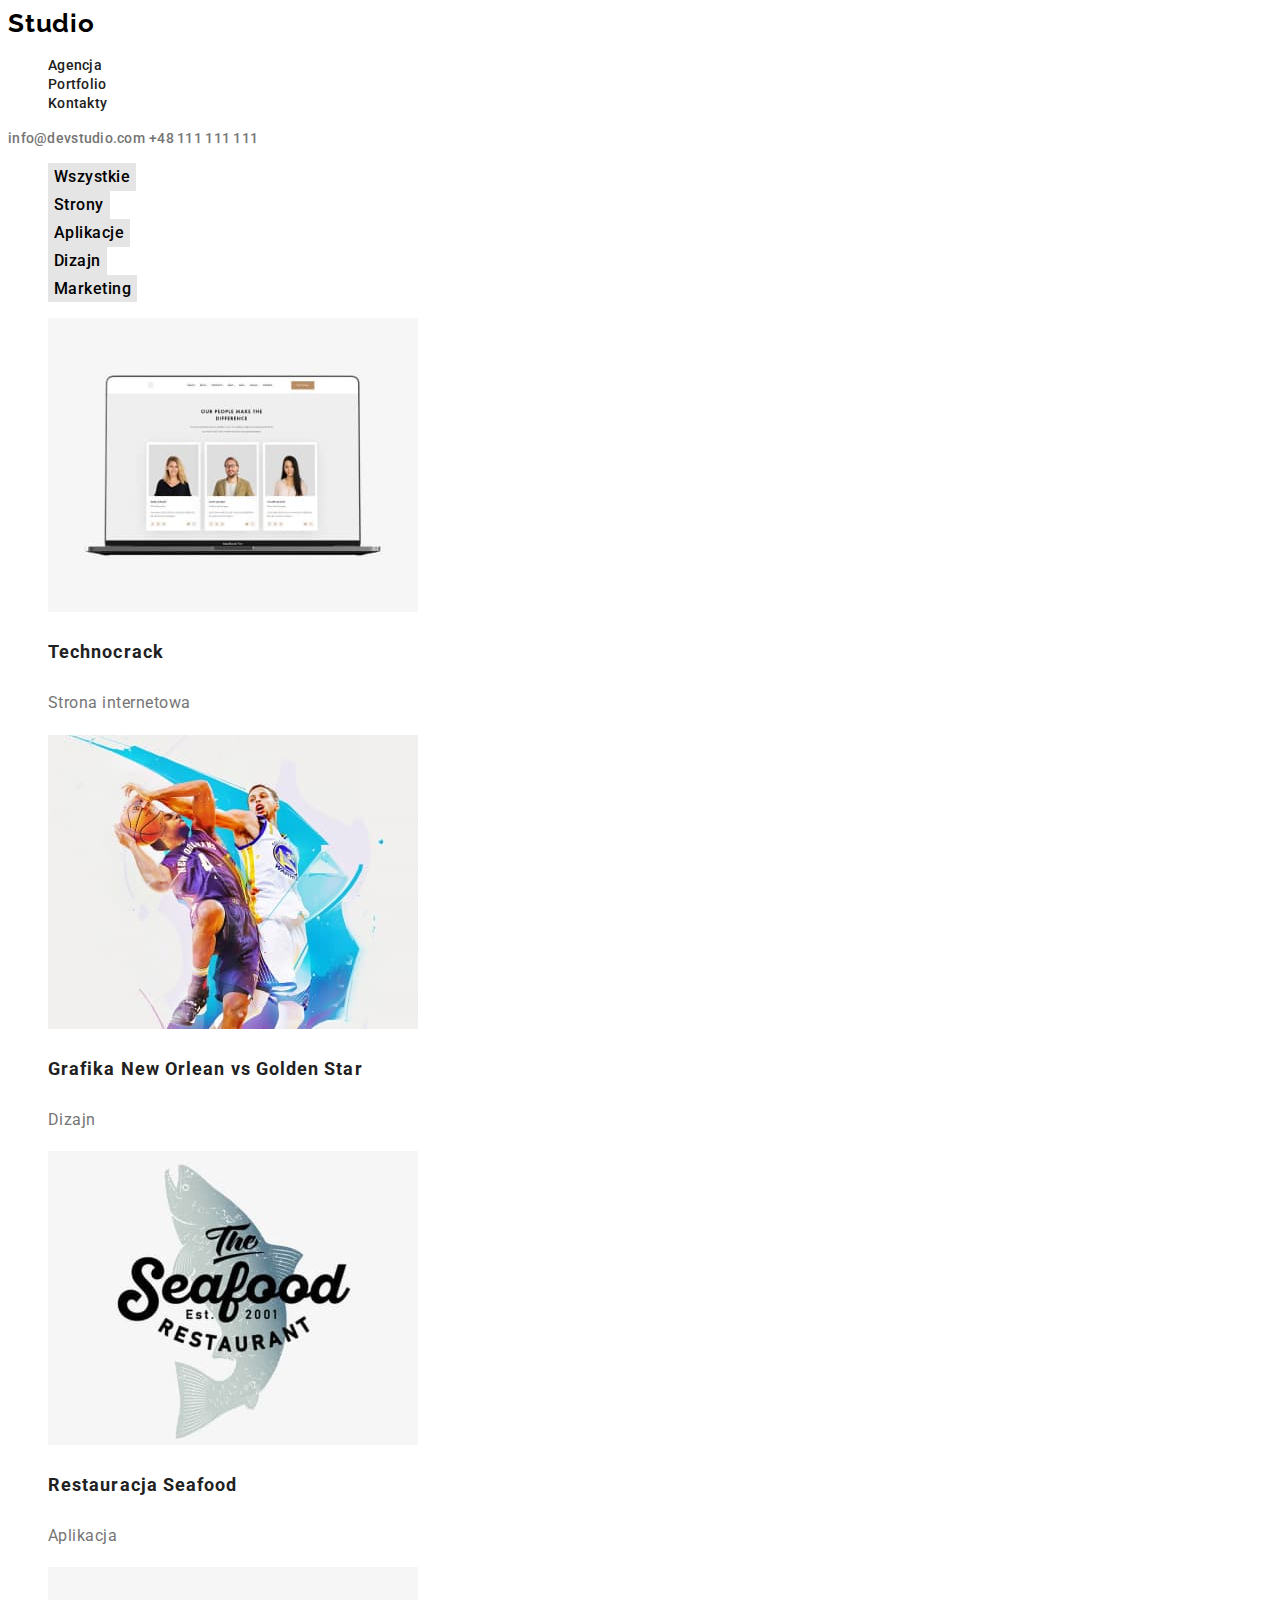
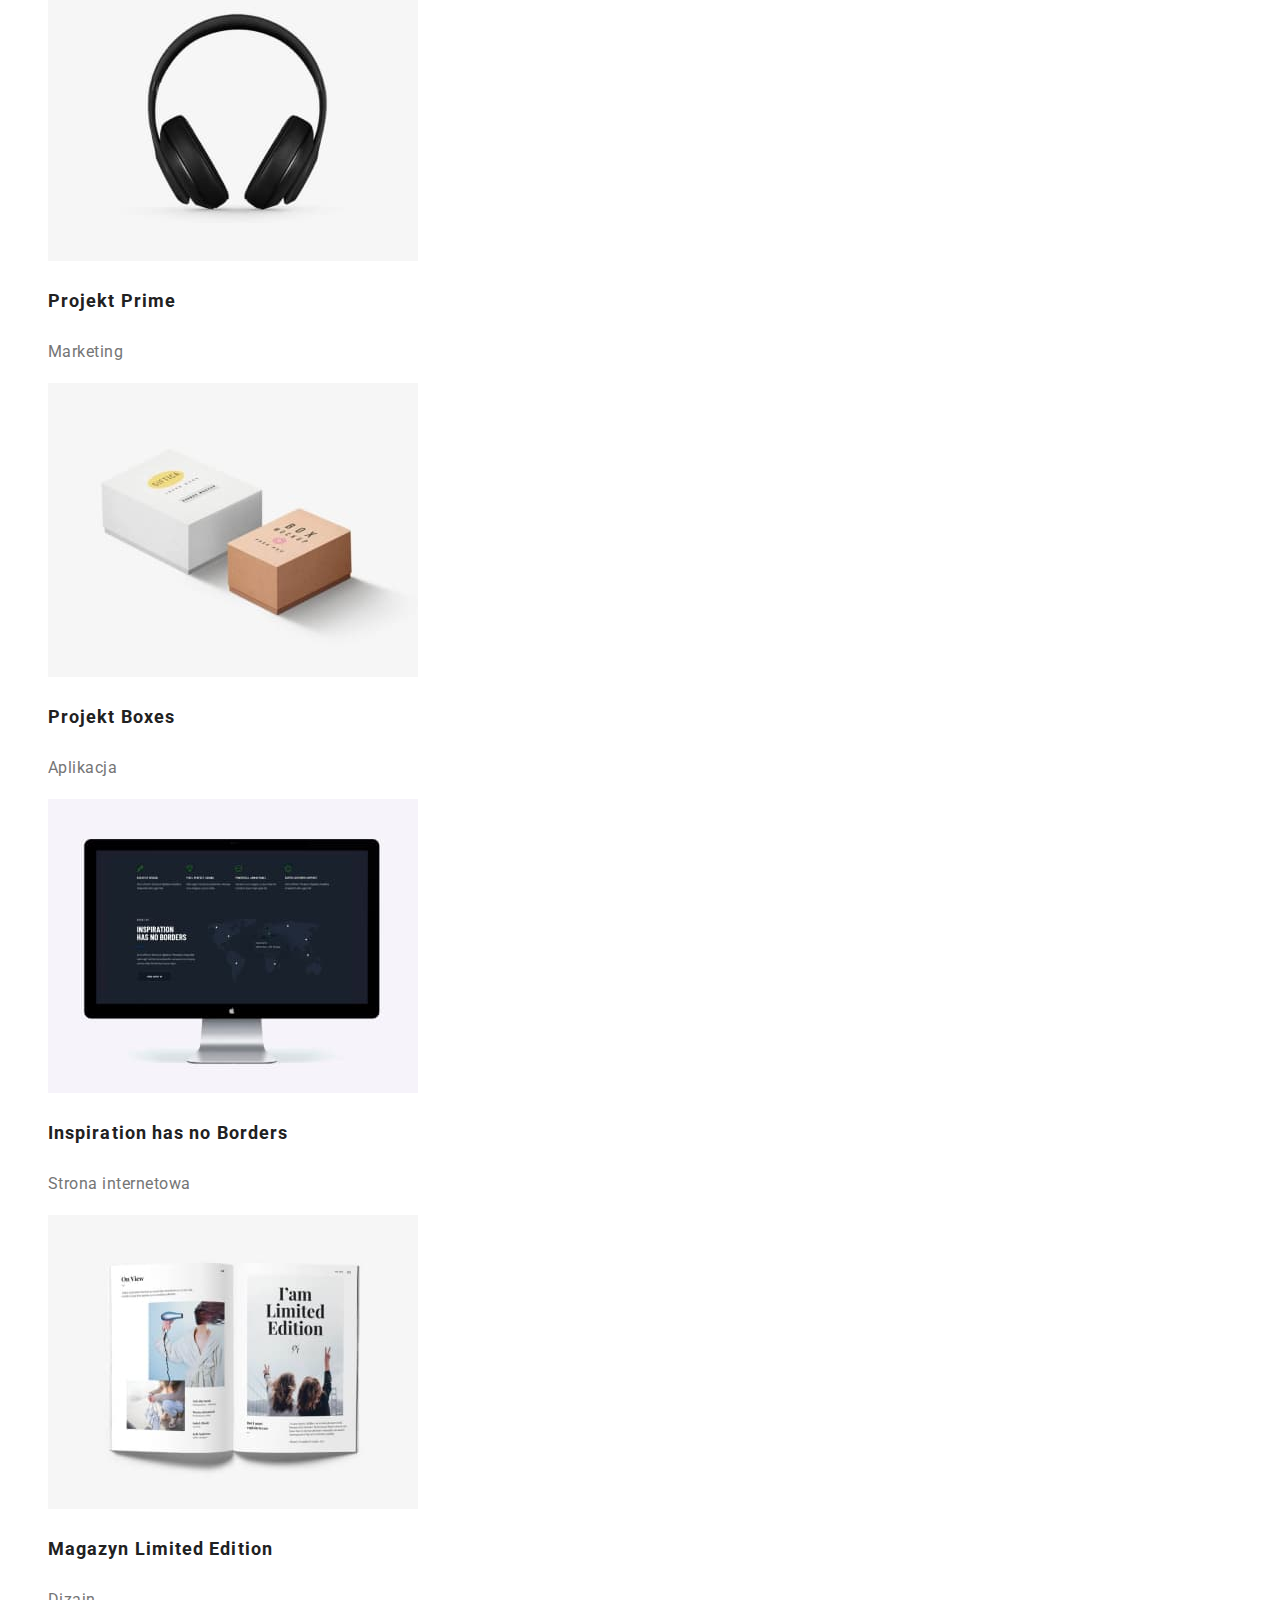
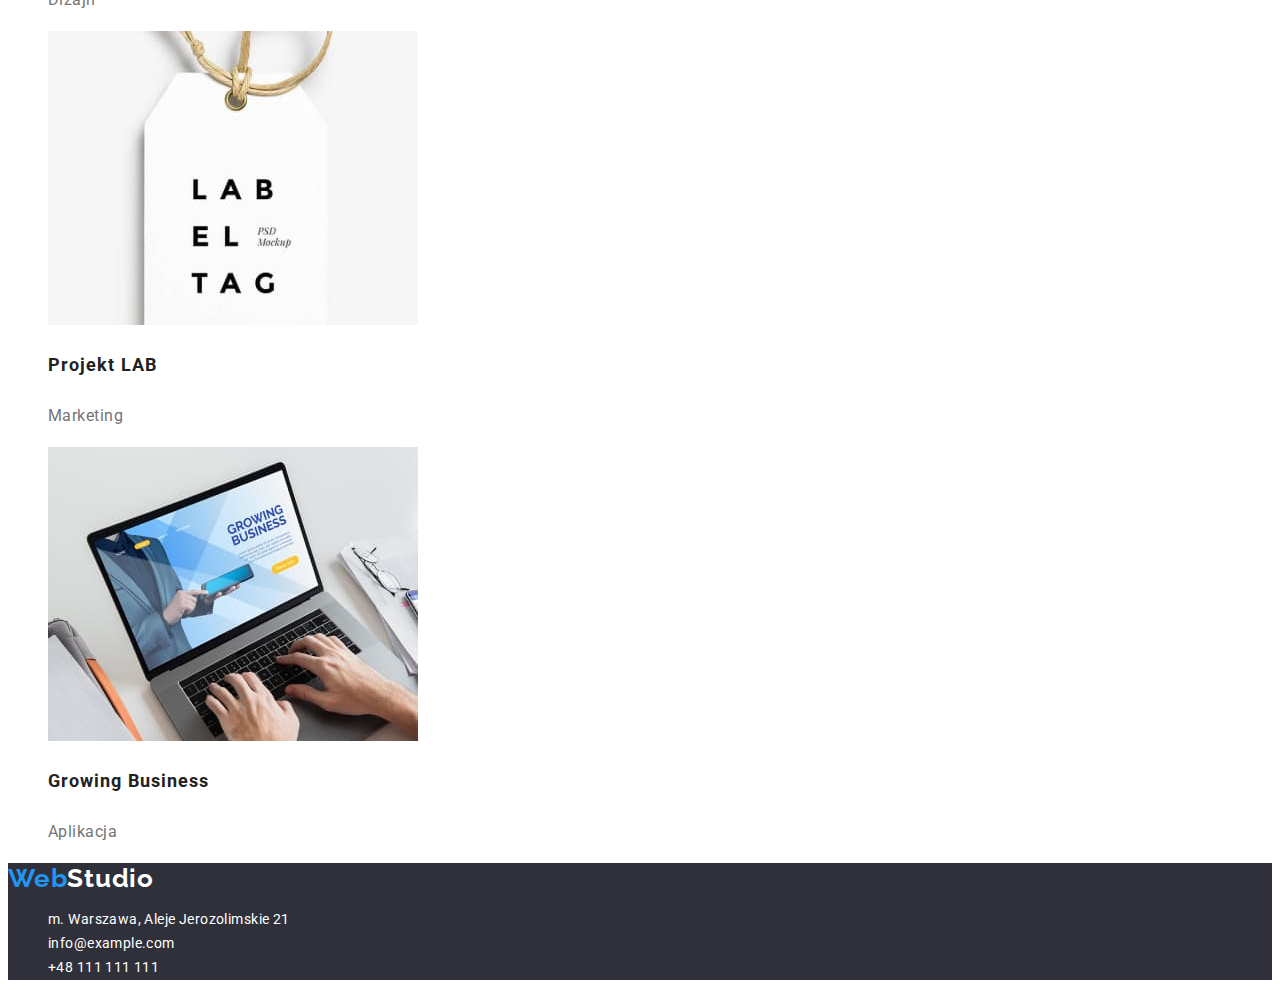
==== portfolio.html @ e661780d "up" ====
<!DOCTYPE html>
<html lang="pl">
  <head>
    <meta charset="UTF-8" />
    <meta http-equiv="X-UA-Compatible" content="IE=edge" />
    <meta name="viewport" content="width=device-width, initial-scale=1.0" />
    <title>Portfolio</title>

    <!--Google fonts links -->
    <link rel="preconnect" href="https://fonts.googleapis.com" />
    <link rel="preconnect" href="https://fonts.gstatic.com" crossorigin />
    <link
      href="https://fonts.googleapis.com/css2?family=Raleway:wght@700&family=Roboto:wght@400;500;700;900&display=swap"
      rel="stylesheet"
    />
    <!--End Google fonts links -->
    <link rel="stylesheet" href="./css/styles.css" />
  </head>

  <body class="portfolio-bg">
    <header>
      <a class="logo-header" href="index.html"><span class="logo-black">Studio</span></a>


      <!-- Navigation -->
      <nav>
        <ul class="nav-list">
          <li>
            <a href="./index.html">Agencja</a>
          </li>
          <li>
            <a href="./portfolio.html">Portfolio</a>
          </li>
          <li>
            <a href="#">Kontakty</a>
          </li>
        </ul>
      </nav>
      <div class="contact-info">
        <a href="mailto:info@devstudio.com">info@devstudio.com</a>
        <a href="tel:+48111111111"> +48 111 111 111 </a>
      </div>
    </header>
    <main>
      <ul class="button list">
        <li>
          <button class="buttons-text" type="button">Wszystkie</button>
        </li>
        <li><button class="buttons-text" type="button">Strony</button></li>
        <li>
          <button class="buttons-text" type="button">Aplikacje</button>
        </li>
        <li><button class="buttons-text" type="button">Dizajn</button></li>
        <li>
          <button class="buttons-text" type="button">Marketing</button>
        </li>
      </ul>

      <ul class="portfolio">
        <li>
          <img src="./images/portfolio/img1.jpg" width="370" height="294" alt="open laptop" />
          <h3 class="project-name">Technocrack</h3>
          <p class="project-type">Strona internetowa</p>
        </li>
        <li>
          <img
            src="./images/portfolio/img2.jpg"
            width="370"
            height="294"
            alt="basketball graphics"
          />
          <h3 class="project-name">Grafika New Orlean vs Golden Star</h3>
          <p class="project-type">Dizajn</p>
        </li>
        <li>
          <img
            src="./images/portfolio/img3.jpg"
            width="370"
            height="294"
            alt="Logo of restaurant"
          />
          <h3 class="project-name">Restauracja Seafood</h3>
          <p class="project-type">Aplikacja</p>
        </li>
        <li>
          <img src="./images/portfolio/img4.jpg" width="370" height="294" alt="headphones" />
          <h3 class="project-name">Projekt Prime</h3>
          <p class="project-type">Marketing</p>
        </li>
        <li>
          <img src="./images/portfolio/img5.jpg" width="370" height="294" alt="two boxes" />
          <h3 class="project-name">Projekt Boxes</h3>
          <p class="project-type">Aplikacja</p>
        </li>
        <li>
          <img src="./images/portfolio/img6.jpg" width="370" height="294" alt="monitor" />
          <h3 class="project-name">Inspiration has no Borders</h3>
          <p class="project-type">Strona internetowa</p>
        </li>
        <li>
          <img src="./images/portfolio/img7.jpg" width="370" height="294" alt="magazyn" />
          <h3 class="project-name">Magazyn Limited Edition</h3>
          <p class="project-type">Dizajn</p>
        </li>
        <li>
          <img src="./images/portfolio/img8.jpg" width="370" height="294" alt="tag" />
          <h3 class="project-name">Projekt LAB</h3>
          <p class="project-type">Marketing</p>
        </li>
        <li>
          <img src="./images/portfolio/img9.jpg" width="370" height="294" alt="web pages" />
          <h3 class="project-name">Growing Business</h3>
          <p class="project-type">Aplikacja</p>
        </li>
      </ul>
    </main>

    <footer class="bottom">
      <a class="logo-footer" href="/index.html"> Web<span class="logo-white">Studio</span></a>

      <div>
        <address class="our-address">
          <ul class="list">
            <li>m. Warszawa, Aleje Jerozolimskie 21</li>
            <li>
              <a class="contact-mail" href="mailto:info@devstudio.com">info@example.com</a>
            </li>
            <li>
              <a href="tel:+48111111111">+48 111 111 111</a>
            </li>
          </ul>
        </address>
      </div>
    </footer>
  </body>
</html>
---- css/styles.css ----
:root {
  --brand-color-white: #ffffff;
  --brand-color-gray: #e5e5e5;
  --brand-color-black2: rgba(33, 33, 33, 1);
  --brand-color-blue: #2196f3;
  --brand-color-gray2: #757575;
  --brand-color-dark: #2f303a;
  --brand-color-black: black;
}

body {
  color: var(--brand-color-black2);
  background-color: #e5e5e5;
  font-family: 'Roboto', sans-serif;
}

.portfolio-bg {
  background-color: var(--brand-color-white);
}

.portfolio {
  list-style: none;
}

.top-section {
  background-color: var(--brand-color-white);
}

.logo-header {
  font-size: 26px;
  color: var(--brand-color-blue);
  font-family: 'Raleway', sans-serif;
  line-height: 1.19;
  letter-spacing: 0.03em;
  text-decoration: none;
  font-style: normal;
  font-weight: 700;
}

.logo-black {
  color: var(--brand-color-black);
}

.nav-list a {
  color: var(--brand-color-black2);
  font-style: normal;
  font-weight: 500;
  font-size: 14px;
  line-height: 1.14;
  letter-spacing: 0.02em;
  text-decoration: none;
  list-style: none;
}

.nav-list a:hover {
  color: var(--brand-color-blue);
}

.nav-list li {
  list-style: none;
}

.contact-info a {
  font-size: 14px;
  color: var(--brand-color-gray2);
  font-style: normal;
  font-weight: 500;
  line-height: 1.14;
  letter-spacing: 0.02em;
  text-decoration-line: none;
}
.contact-info {
  text-decoration-line: none;
}
.link-contact a {
  font-size: 14px;
  color: var(--brand-color-gray2);
  font-style: normal;
  font-weight: 500;
  line-height: 1.14;
  letter-spacing: 0.02em;
  list-style-type: none;
  text-decoration-line: none;
}

.link-contact a:hover {
  color: var(--brand-color-blue);
}

.order h1 {
  font-weight: 900;
  font-size: 44px;
  line-height: 1.36;
  text-align: center;
  letter-spacing: 0.06em;
  text-transform: uppercase;
  color: var(--brand-color-white);
}

.order button {
  font-weight: 700;
  font-size: 16px;
  line-height: 1.875;
  text-decoration: none;
  align-items: center;
  text-align: center;
  letter-spacing: 0.06em;
  cursor: pointer;
  background: var(--brand-color-blue);
  color: var(--brand-color-white);
  border: var(--brand-color-blue);
}

.order {
  background-color: var(--brand-color-dark);
  color: var(--brand-color-white);
  font-size: 44px;
  font-weight: 900;
  text-transform: uppercase;
  line-height: 1.36;
  text-align: center;
  letter-spacing: 0.06em;
}

.order button:hover,
.order button:focus {
  background-color: var(--brand-color-blue);
  color: var(--brand-color-white);
}

.buttons-text {
  font-family: 'Roboto', sans-serif;
  background-color: var(--brand-color-gray);
  font-style: normal;
  font-weight: 500;
  font-size: 16px;
  line-height: 1.62;

  text-align: center;
  letter-spacing: 0.03em;
  border: none;
  cursor: pointer;
}

.buttons-text:hover,
.buttons-text:focus {
  background-color: var(--brand-color-blue);
  color: var(--brand-color-white);
}
.articles h3 {
  font-style: normal;
  font-weight: 700;
  font-size: 14px;
  line-height: 1.14;
  letter-spacing: 0.03em;
  text-transform: uppercase;
  list-style-type: none;
}

.articles p {
  font-style: normal;
  font-weight: 400;
  font-size: 14px;
  line-height: 1.71;
  letter-spacing: 0.03em;
  color: var(--brand-color-gray2);
  list-style-type: none;
}

.about us {
  font-style: normal;
  font-weight: 700;
  font-size: 36px;
  line-height: 1.16;
  text-align: center;
  letter-spacing: 0.03em;
}

.main-part {
  background-color: var(--brand-color-white);
}

.john-doe {
  font-style: normal;
  font-weight: 500;
  font-size: 16px;
  line-height: 1.18;
  text-align: center;
  letter-spacing: 0.03em;
}

.position {
  font-style: normal;
  font-weight: 400;
  font-size: 16px;
  line-height: 19px;
  text-align: center;
  letter-spacing: 0.03em;
  color: var(--brand-color-gray2);
}

.profession {
  list-style: none;
}

.team {
  text-align: center;
  list-style: none;
}


.project-name {
  font-style: normal;
  font-weight: 700;
  font-size: 18px;
  line-height: 2;
  letter-spacing: 0.06em;
}

.project-type {
  font-style: normal;
  font-weight: 400;
  font-size: 16px;
  line-height: 1.88;

  letter-spacing: 0.03em;
  color: var(--brand-color-gray2);
}

.bottom {
  background-color: var(--brand-color-dark);
}

.our-address {
  font-style: normal;
  font-weight: 400;
  font-size: 14px;
  line-height: 1.71;
  letter-spacing: 0.03em;
  color: var(--brand-color-white);
}

.logo-white {
  color: var(--brand-color-white);
}

.logo-footer {
  color: var(--brand-color-blue);
  font-family: 'Raleway', sans-serif;
  font-weight: 700;
  font-size: 26px;
  line-height: 1.192;
  letter-spacing: 0.03em;
  text-decoration: none;
}

.link {
  text-decoration: none;
  list-style-type: none;
}

.list {
  list-style: none;
}

.our-address a {
  font-size: 14px;
  font-style: normal;
  font-weight: 400;
  line-height: 1.71;
  letter-spacing: 0.03em;
  text-decoration: none;
  color: #FFFFFF;
}

.contact-mail {
  text-decoration-line: underline;
}
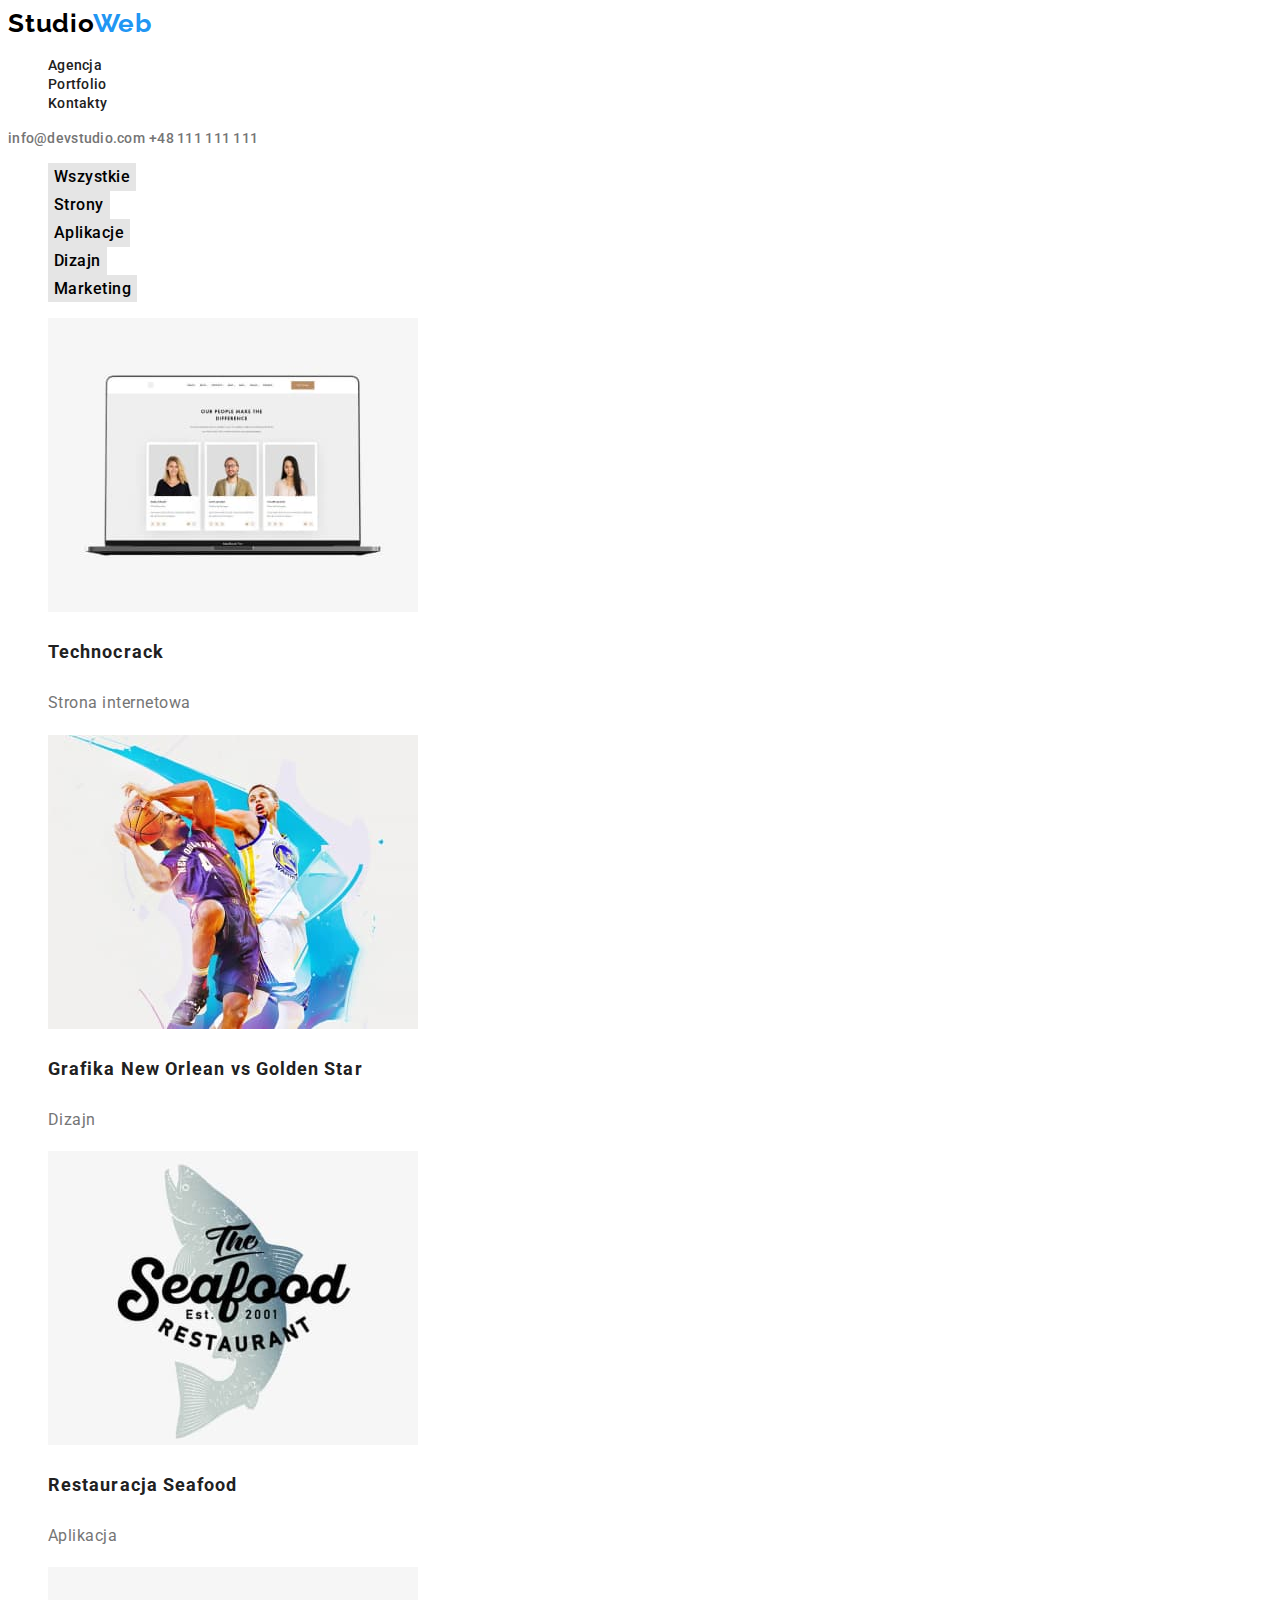
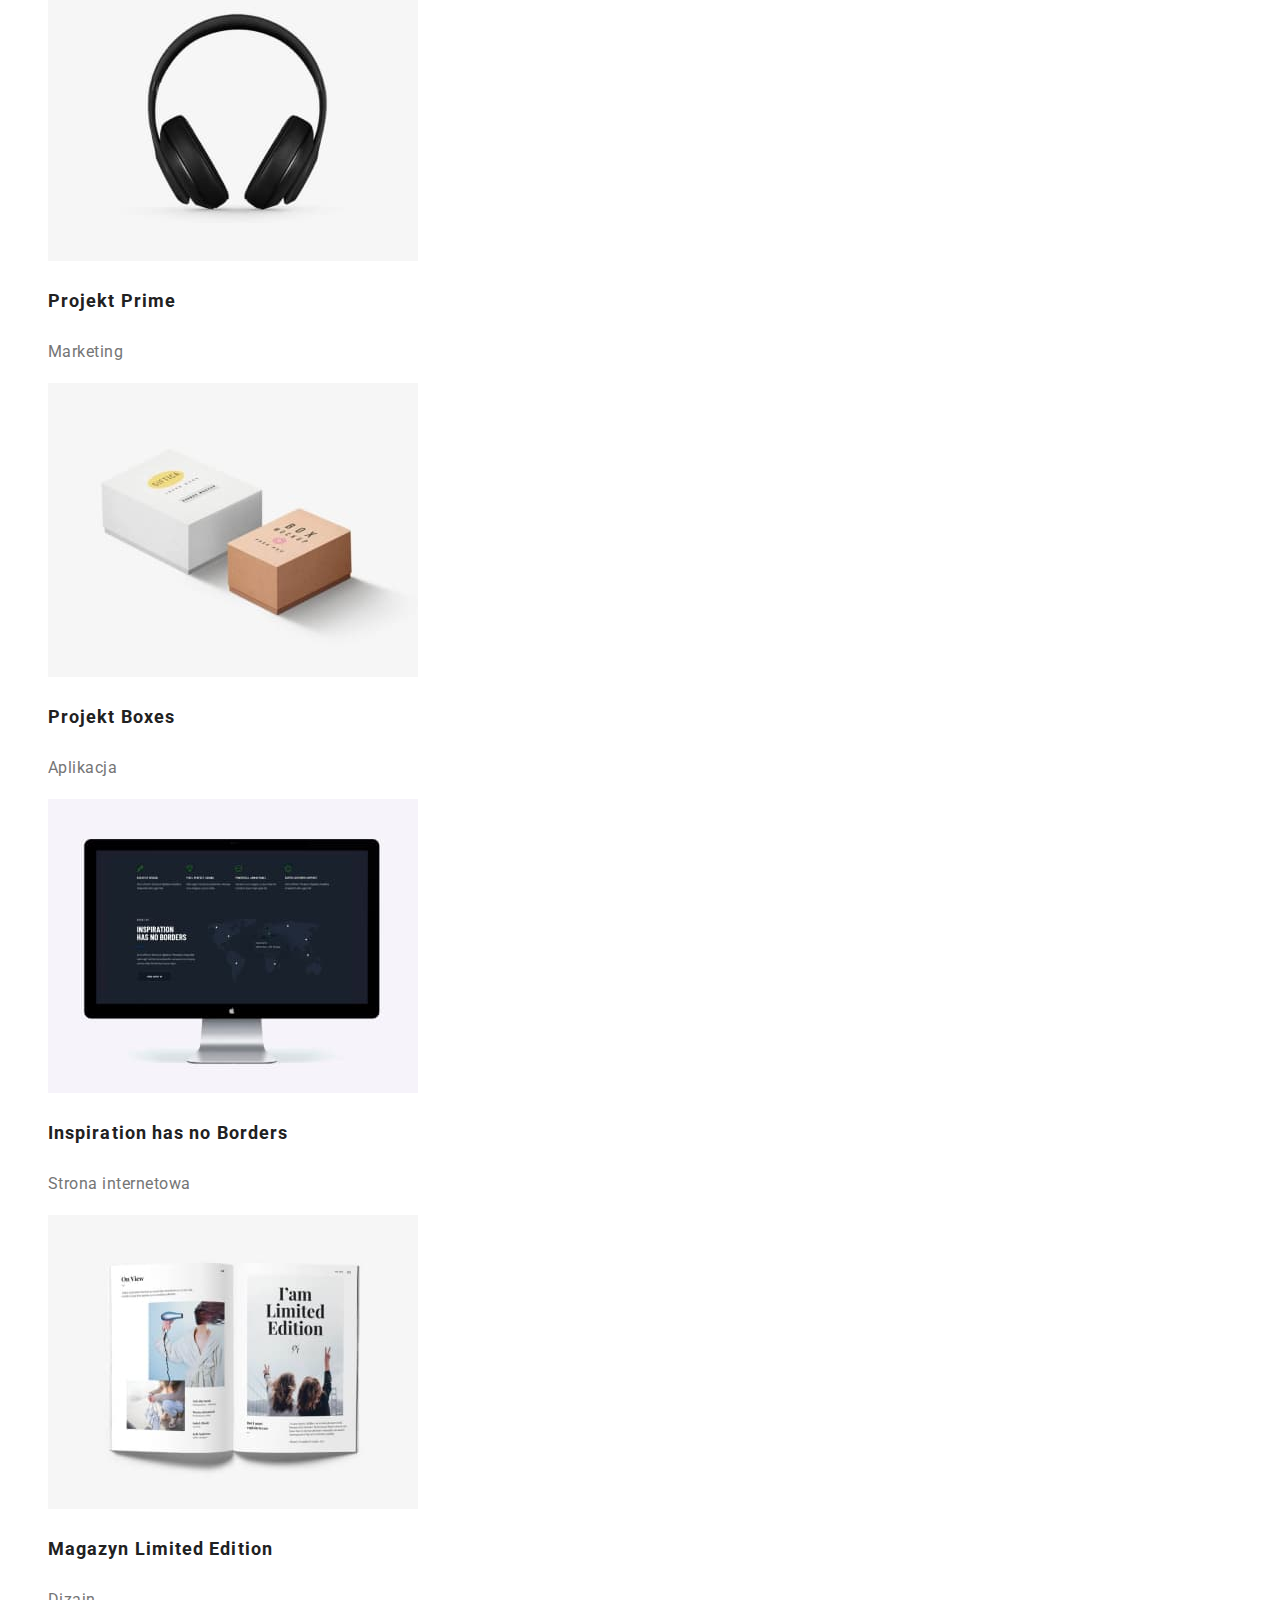
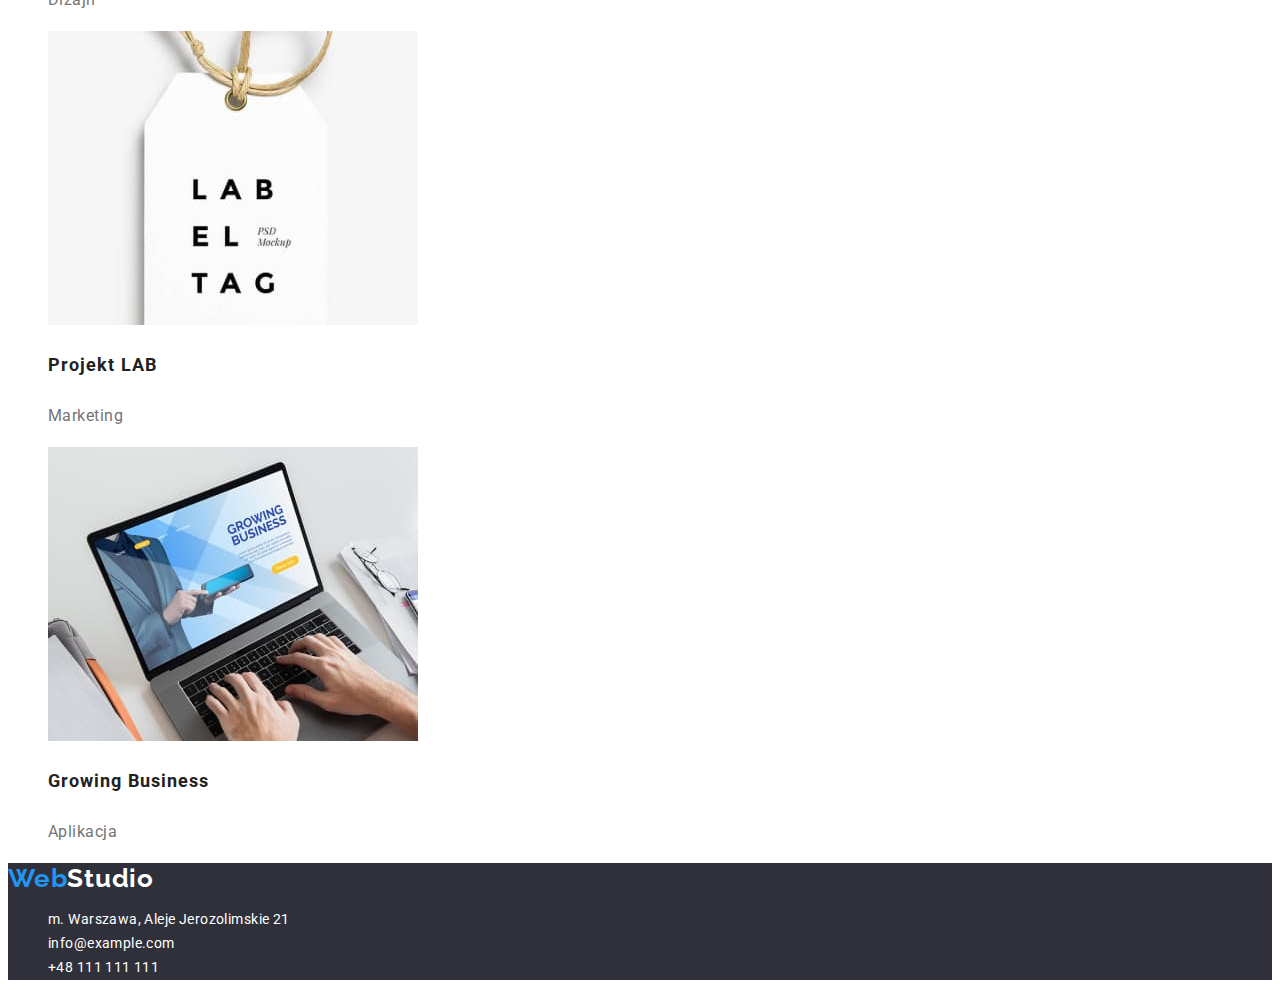
==== commit b20ac9e2: "added" ====
--- a/portfolio.html
+++ b/portfolio.html
@@ -19,7 +19,7 @@
 
   <body class="portfolio-bg">
     <header>
-      <a class="logo-header" href="index.html"><span class="logo-black">Studio</span></a>
+      <a class="logo-header" href="index.html"><span class="logo-black">Studio</span>Web</a>
 
 
       <!-- Navigation -->
--- a/css/styles.css
+++ b/css/styles.css
@@ -72,6 +72,11 @@
 .contact-info {
   text-decoration-line: none;
 }
+
+.contact-info a:hover{
+    color: var(--brand-color-blue);
+}
+
 .link-contact a {
   font-size: 14px;
   color: var(--brand-color-gray2);
@@ -147,6 +152,7 @@
   background-color: var(--brand-color-blue);
   color: var(--brand-color-white);
 }
+
 .articles h3 {
   font-style: normal;
   font-weight: 700;
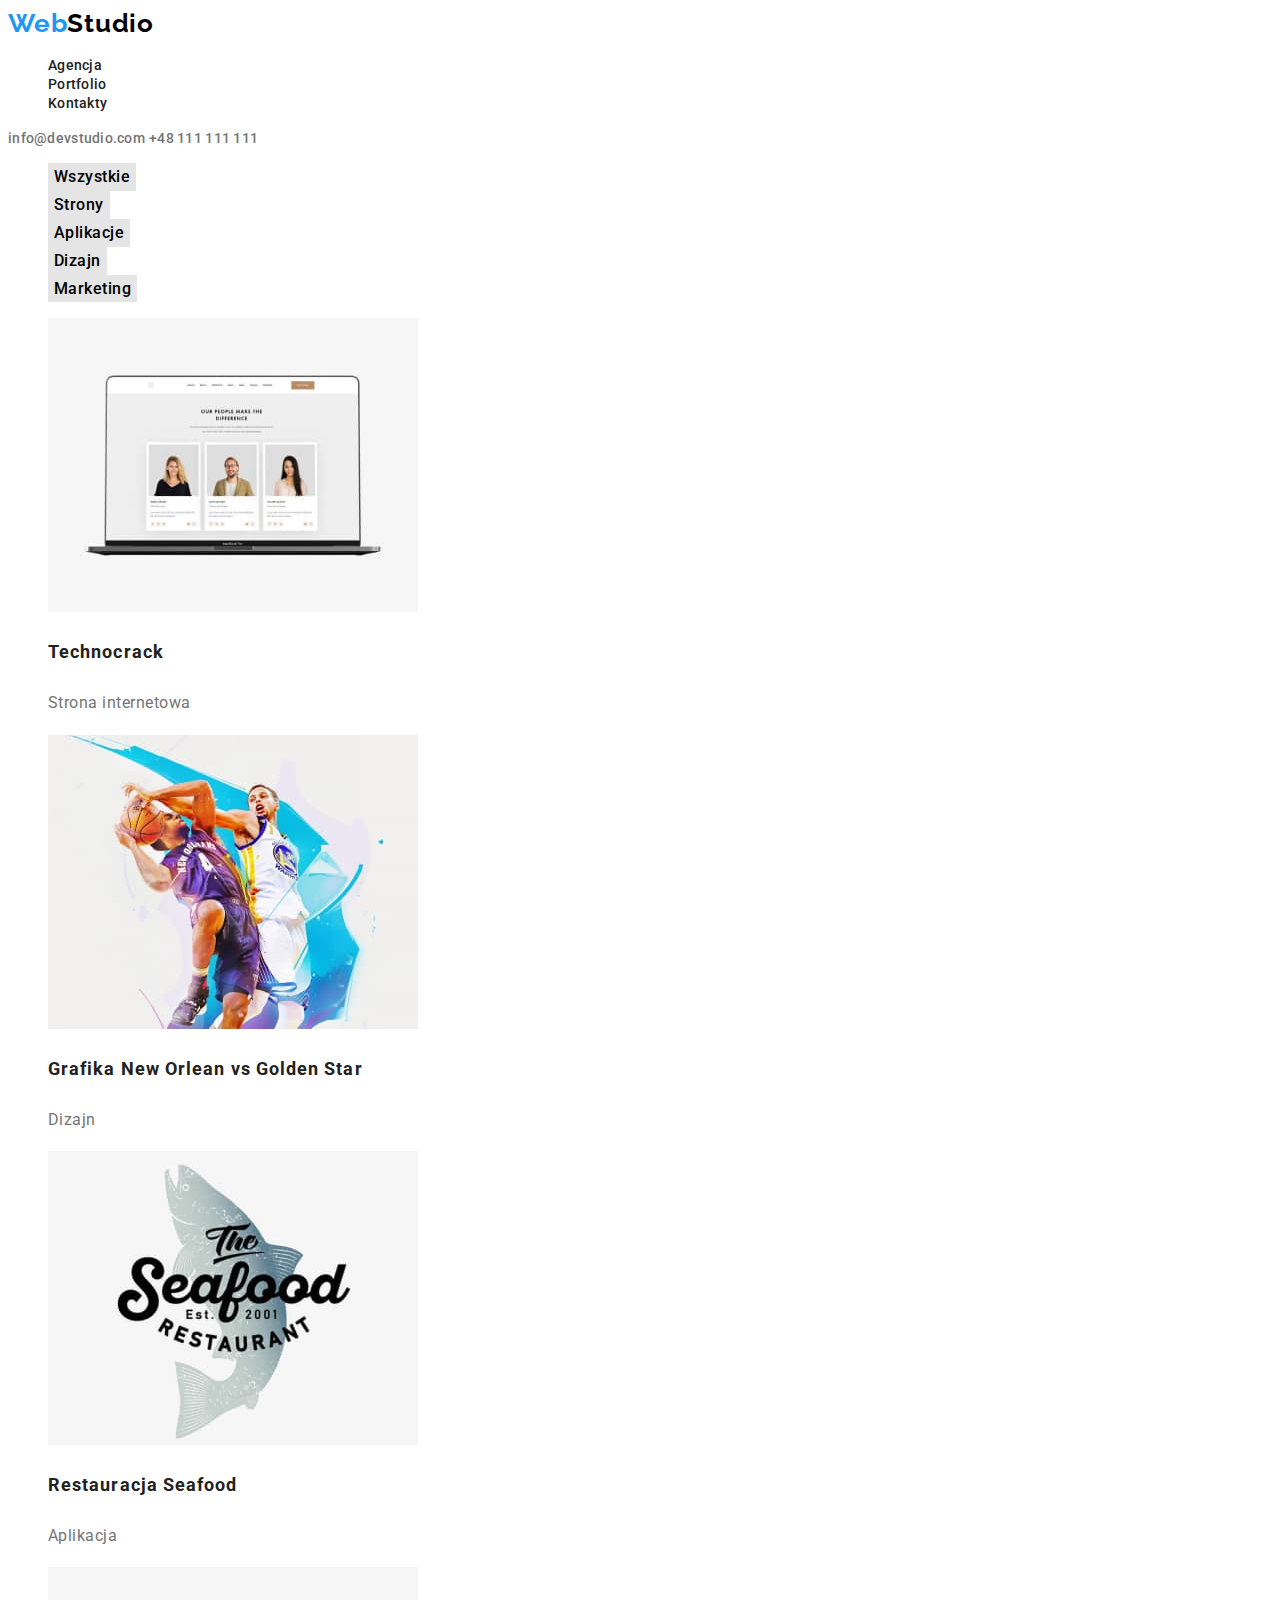
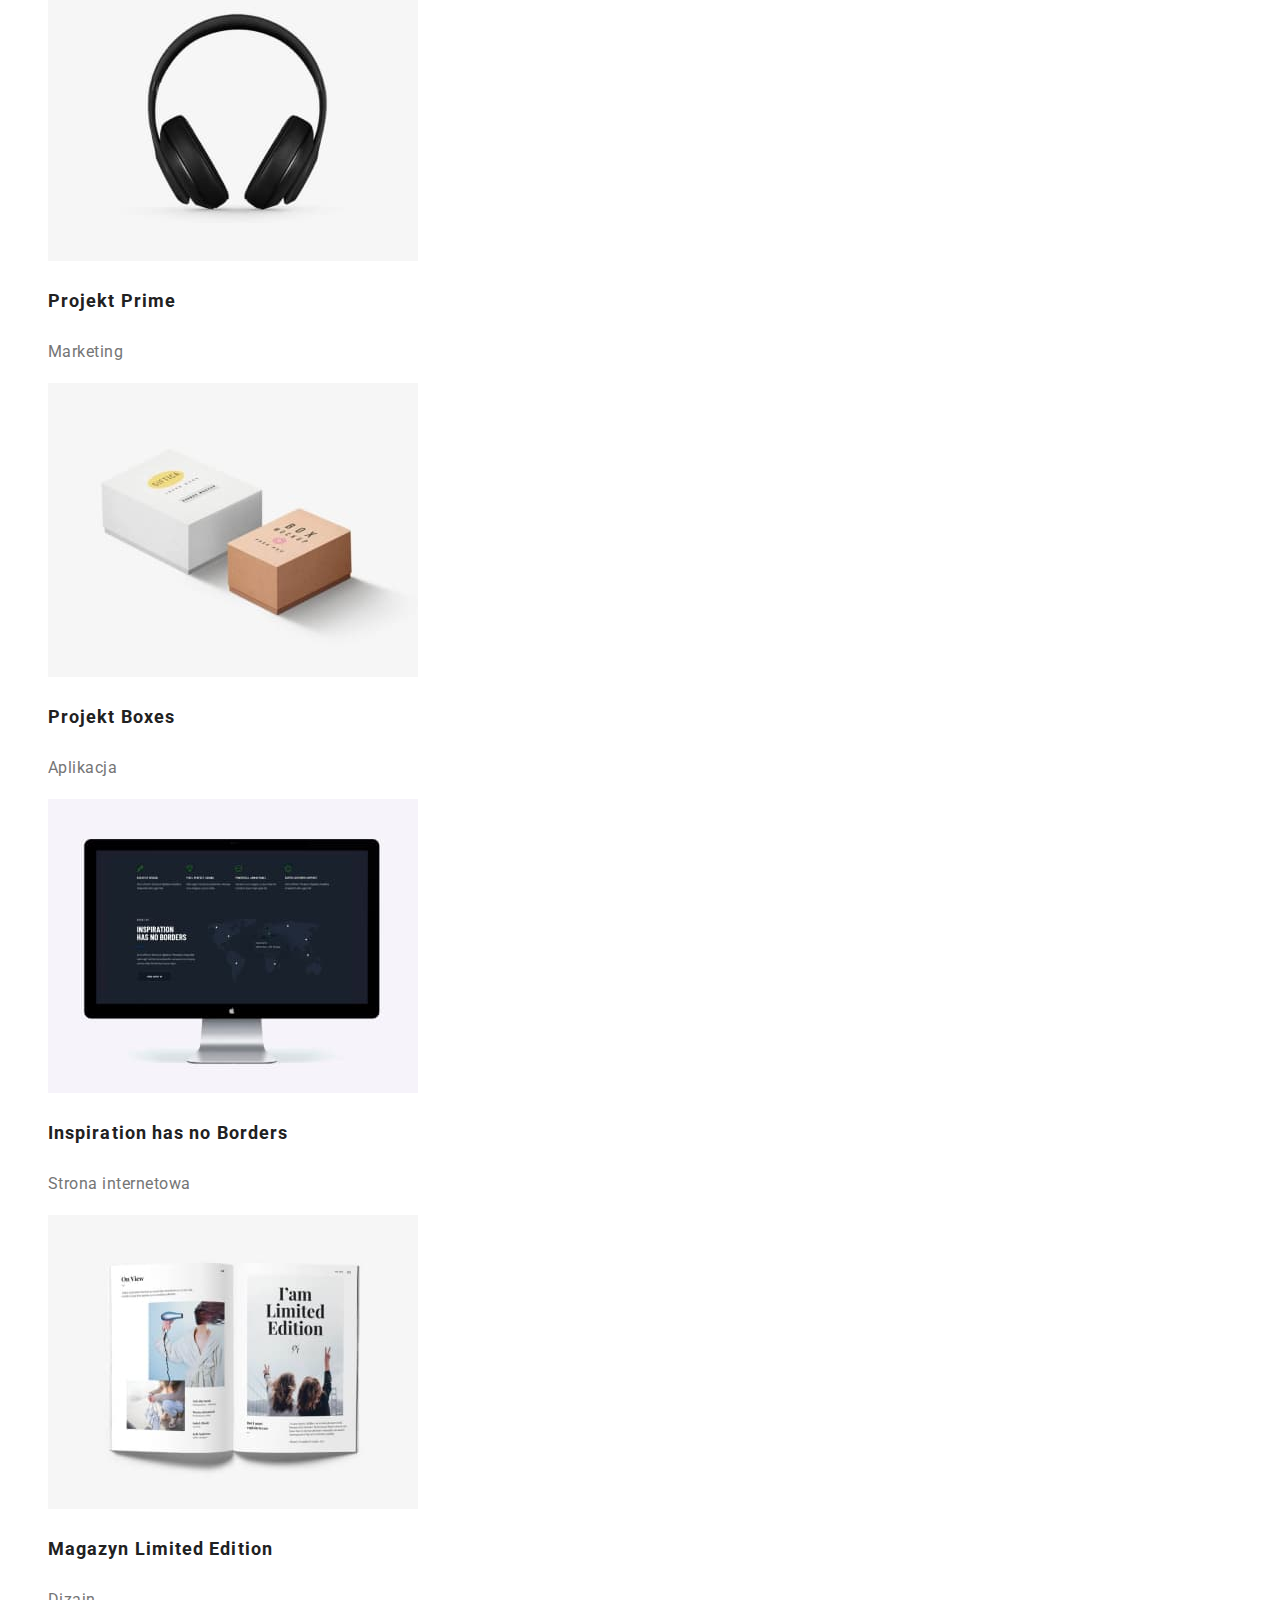
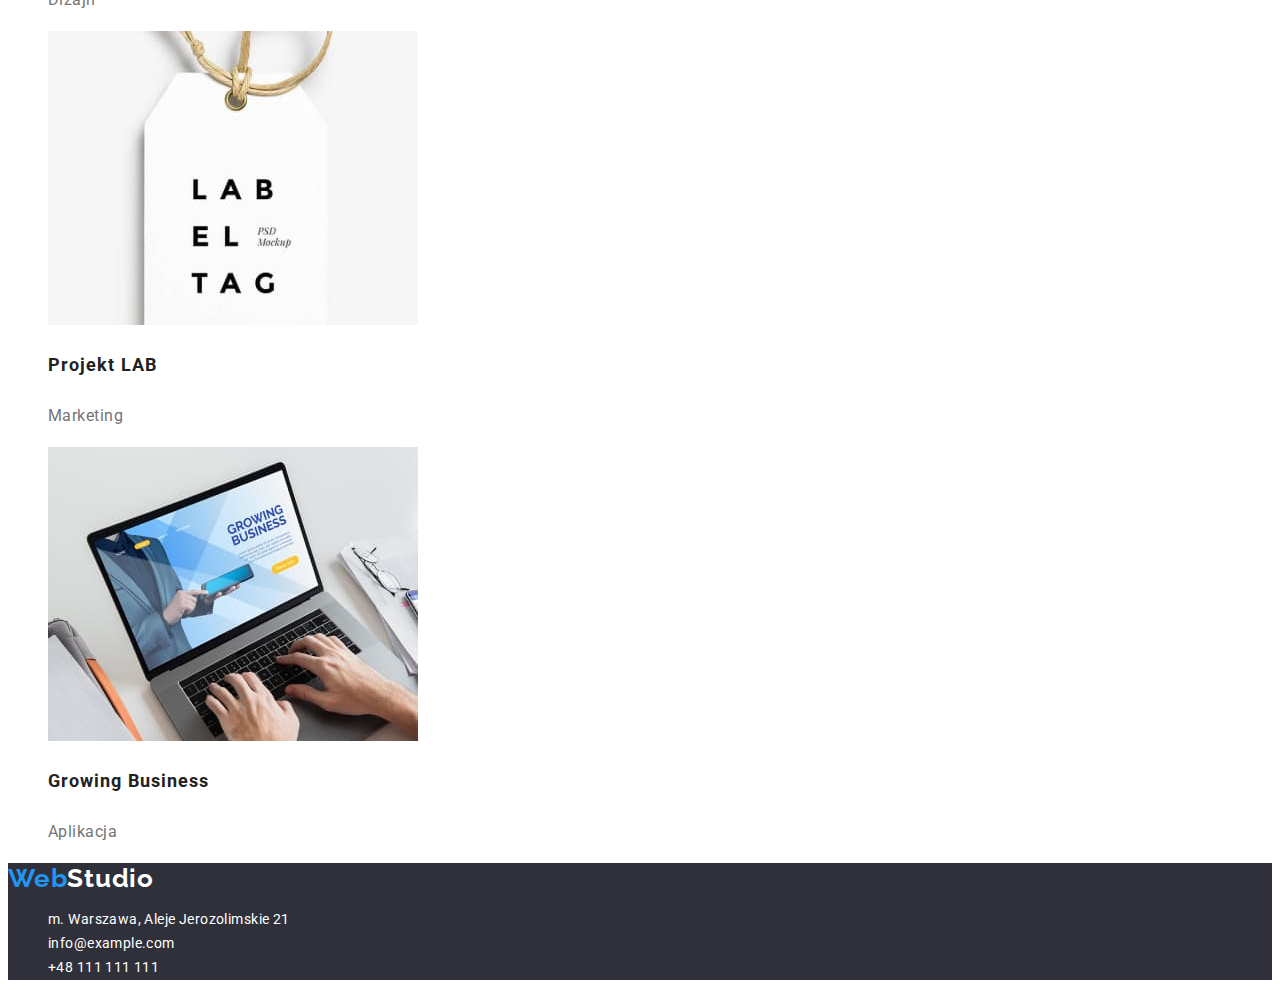
==== commit 2cc6870e: "added" ====
--- a/portfolio.html
+++ b/portfolio.html
@@ -19,7 +19,7 @@
 
   <body class="portfolio-bg">
     <header>
-      <a class="logo-header" href="index.html"><span class="logo-black">Studio</span>Web</a>
+      <a class="logo-header" href="index.html">Web<span class="logo-black">Studio</span></a>
 
 
       <!-- Navigation -->
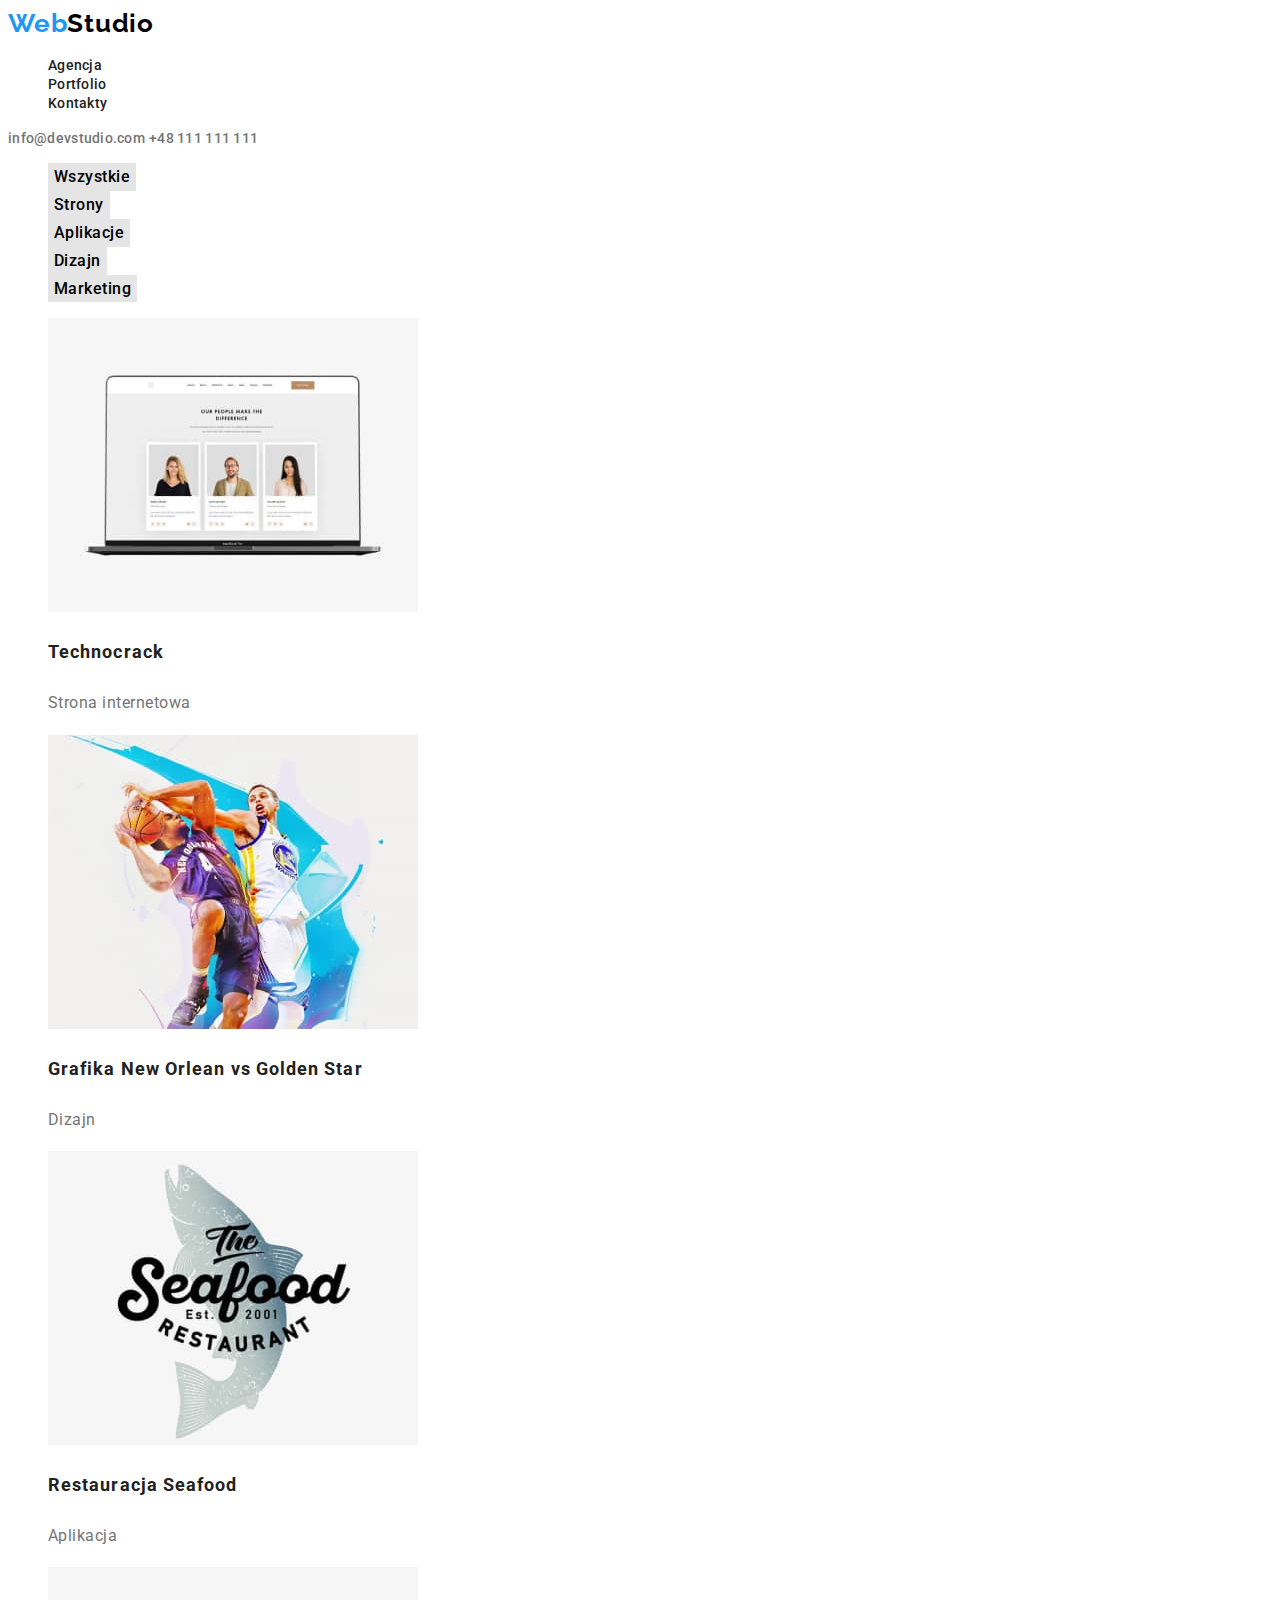
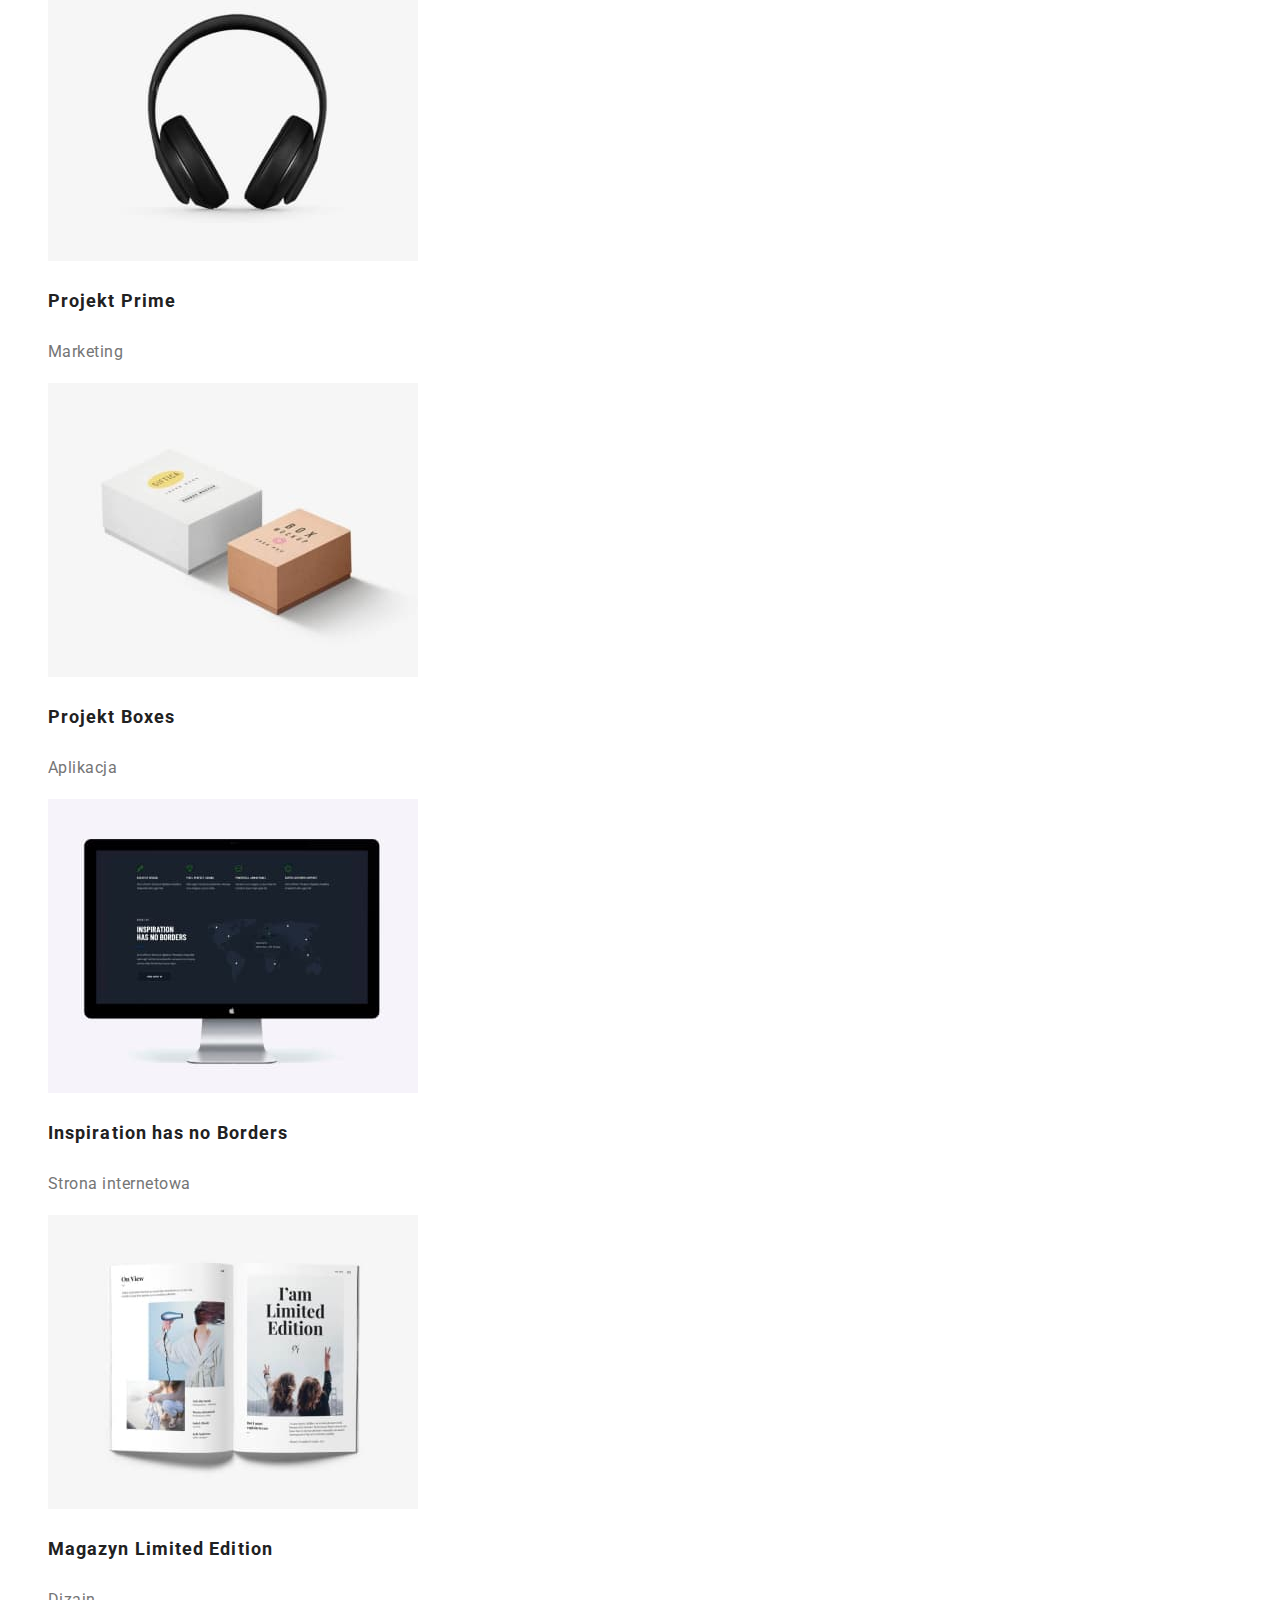
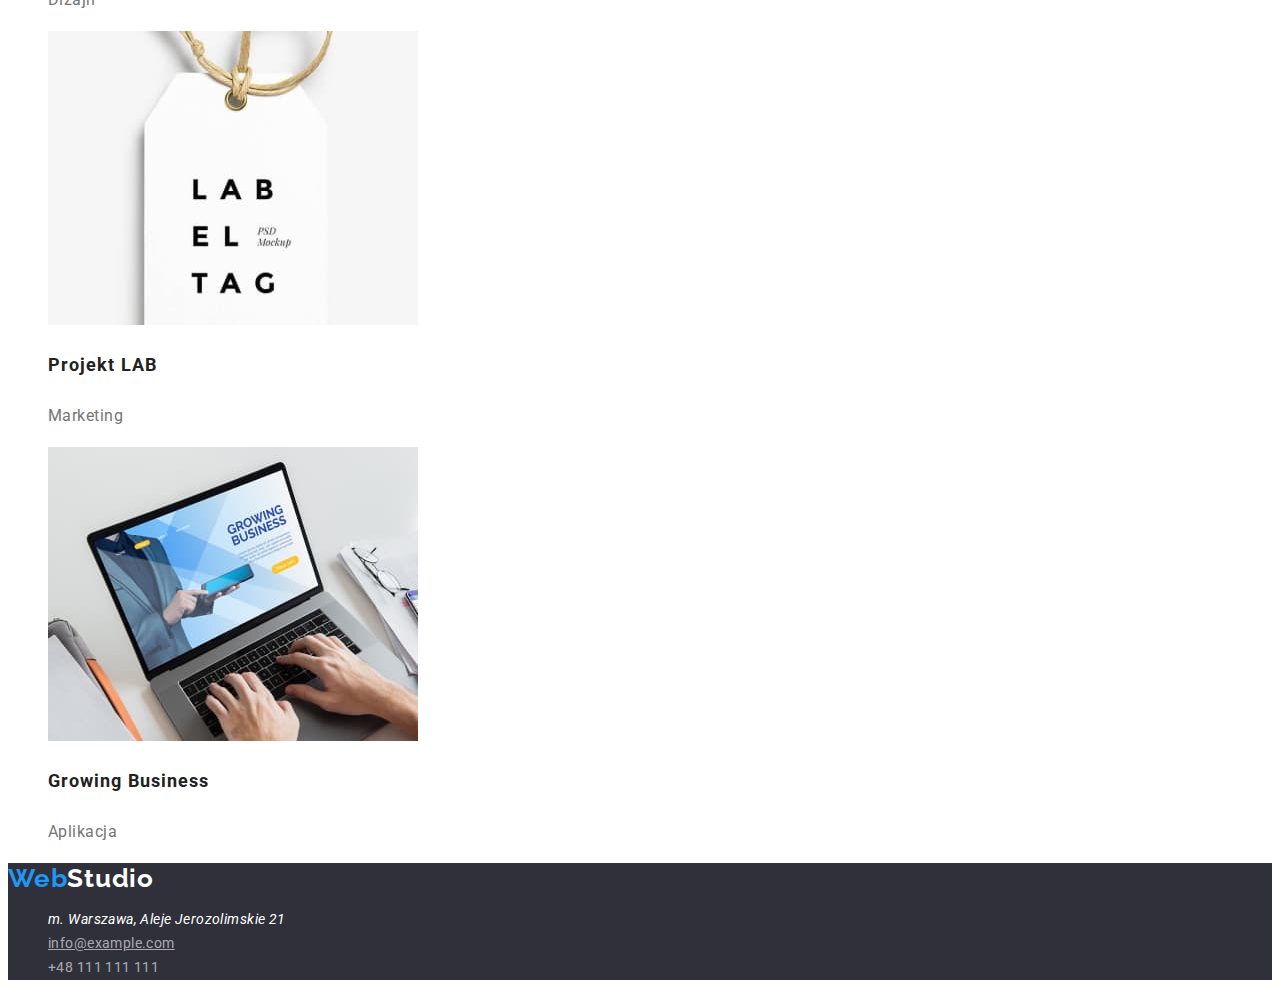
==== commit 97196e16: "added css" ====
--- a/portfolio.html
+++ b/portfolio.html
@@ -126,7 +126,7 @@
               <a class="contact-mail" href="mailto:info@devstudio.com">info@example.com</a>
             </li>
             <li>
-              <a href="tel:+48111111111">+48 111 111 111</a>
+              <a class="contact-tel" href="tel:+48111111111">+48 111 111 111</a>
             </li>
           </ul>
         </address>
--- a/css/styles.css
+++ b/css/styles.css
@@ -52,13 +52,15 @@
   list-style: none;
 }
 
-.nav-list a:hover {
-  color: var(--brand-color-blue);
-}
-
 .nav-list li {
   list-style: none;
 }
+
+.nav-list a:hover,
+.nav-list a:focus {
+  color: var(--brand-color-blue);
+}
+
 
 .contact-info a {
   font-size: 14px;
@@ -73,8 +75,9 @@
   text-decoration-line: none;
 }
 
-.contact-info a:hover{
-    color: var(--brand-color-blue);
+.contact-info a:hover,
+.contact-info a:focus {
+  color: var(--brand-color-blue);
 }
 
 .link-contact a {
@@ -88,7 +91,8 @@
   text-decoration-line: none;
 }
 
-.link-contact a:hover {
+.link-contact a:hover,
+.link-contact a:focus {
   color: var(--brand-color-blue);
 }
 
@@ -136,7 +140,6 @@
 .buttons-text {
   font-family: 'Roboto', sans-serif;
   background-color: var(--brand-color-gray);
-  font-style: normal;
   font-weight: 500;
   font-size: 16px;
   line-height: 1.62;
@@ -154,7 +157,6 @@
 }
 
 .articles h3 {
-  font-style: normal;
   font-weight: 700;
   font-size: 14px;
   line-height: 1.14;
@@ -164,8 +166,6 @@
 }
 
 .articles p {
-  font-style: normal;
-  font-weight: 400;
   font-size: 14px;
   line-height: 1.71;
   letter-spacing: 0.03em;
@@ -174,7 +174,6 @@
 }
 
 .about us {
-  font-style: normal;
   font-weight: 700;
   font-size: 36px;
   line-height: 1.16;
@@ -187,7 +186,6 @@
 }
 
 .john-doe {
-  font-style: normal;
   font-weight: 500;
   font-size: 16px;
   line-height: 1.18;
@@ -196,7 +194,6 @@
 }
 
 .position {
-  font-style: normal;
   font-weight: 400;
   font-size: 16px;
   line-height: 19px;
@@ -214,9 +211,7 @@
   list-style: none;
 }
 
-
 .project-name {
-  font-style: normal;
   font-weight: 700;
   font-size: 18px;
   line-height: 2;
@@ -224,11 +219,9 @@
 }
 
 .project-type {
-  font-style: normal;
   font-weight: 400;
   font-size: 16px;
   line-height: 1.88;
-
   letter-spacing: 0.03em;
   color: var(--brand-color-gray2);
 }
@@ -237,14 +230,6 @@
   background-color: var(--brand-color-dark);
 }
 
-.our-address {
-  font-style: normal;
-  font-weight: 400;
-  font-size: 14px;
-  line-height: 1.71;
-  letter-spacing: 0.03em;
-  color: var(--brand-color-white);
-}
 
 .logo-white {
   color: var(--brand-color-white);
@@ -269,16 +254,30 @@
   list-style: none;
 }
 
+.our-address {
+  font-size: 14px;
+  line-height: 1.71;
+  letter-spacing: 0.03em;
+  
+  color: var(--brand-color-white);
+}
+
 .our-address a {
   font-size: 14px;
   font-style: normal;
-  font-weight: 400;
   line-height: 1.71;
   letter-spacing: 0.03em;
-  text-decoration: none;
-  color: #FFFFFF;
-}
-
-.contact-mail {
-  text-decoration-line: underline;
-}
+  color:rgba(255, 255, 255, 0.6);
+}
+
+.our-address a:hover,
+.our-address a:focus {
+  color: var(--brand-color-blue);
+
+}
+
+.contact-tel {
+  text-decoration: none;
+}
+
+
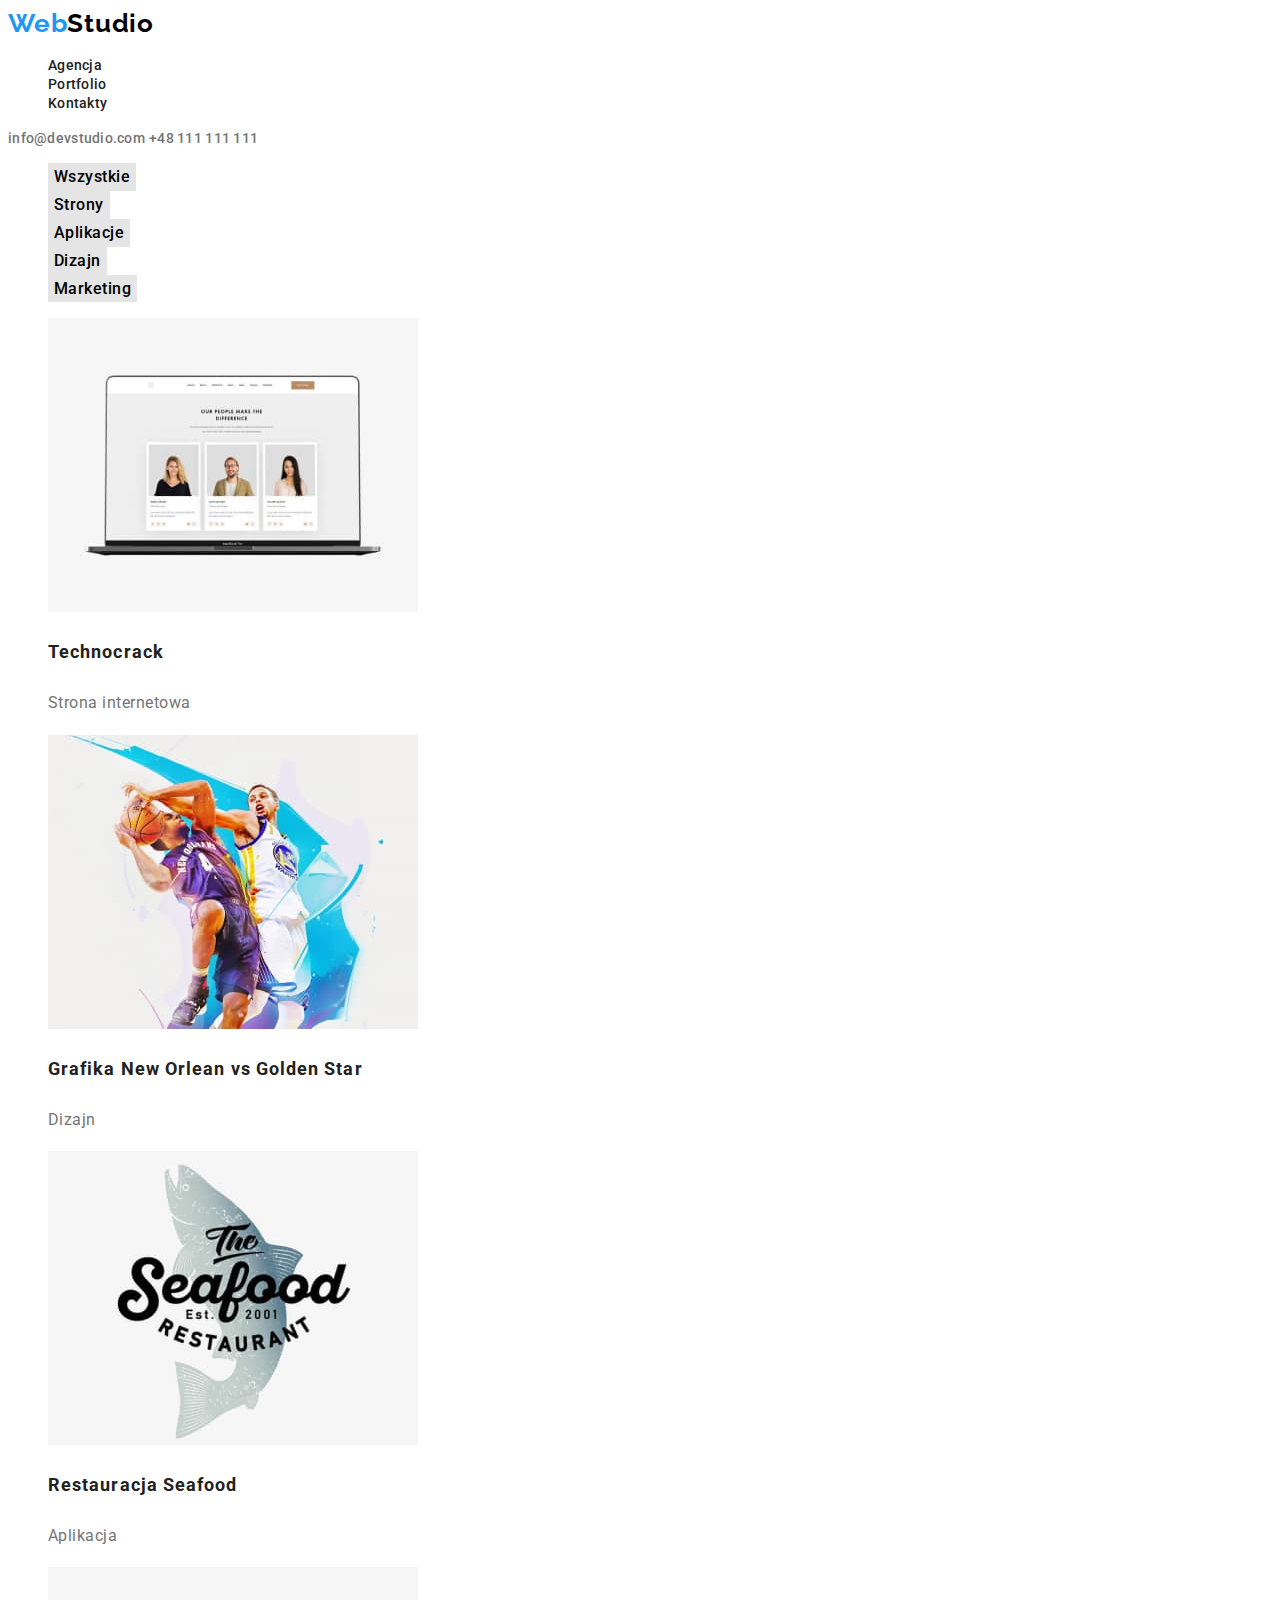
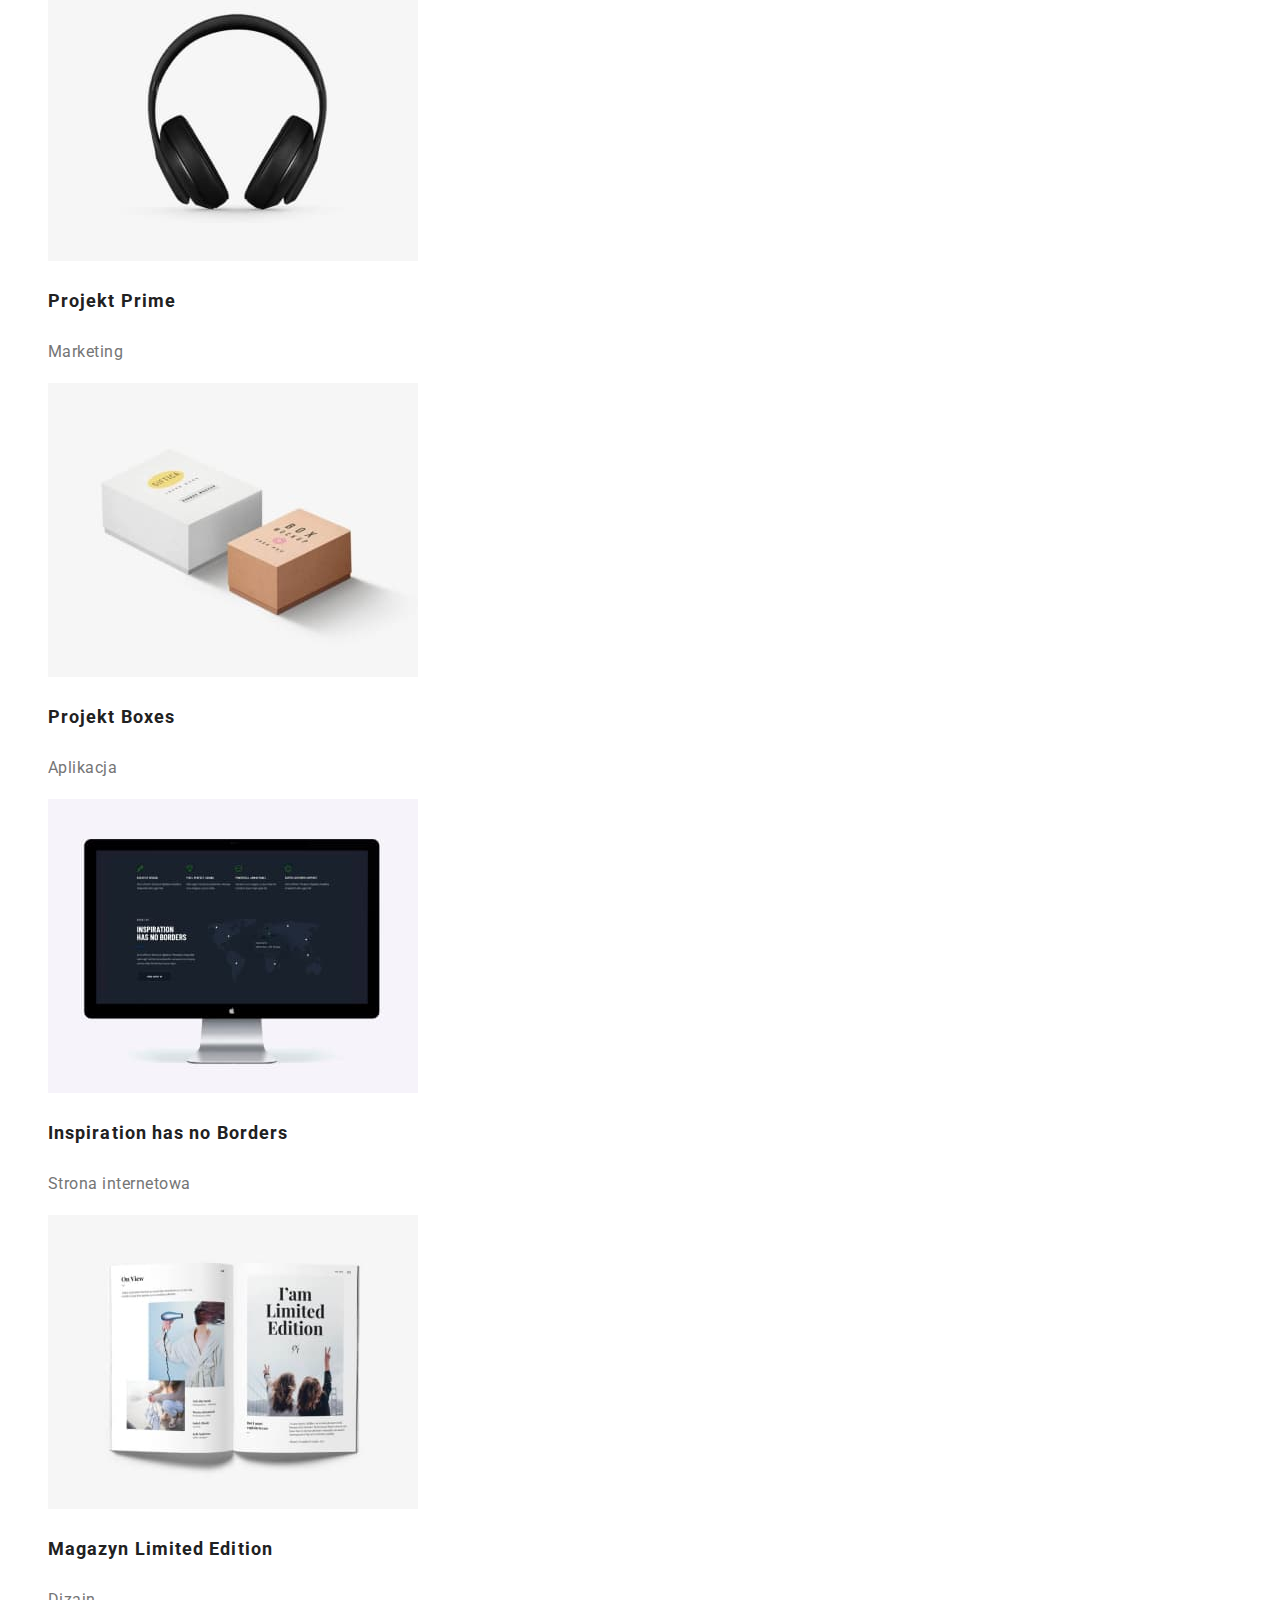
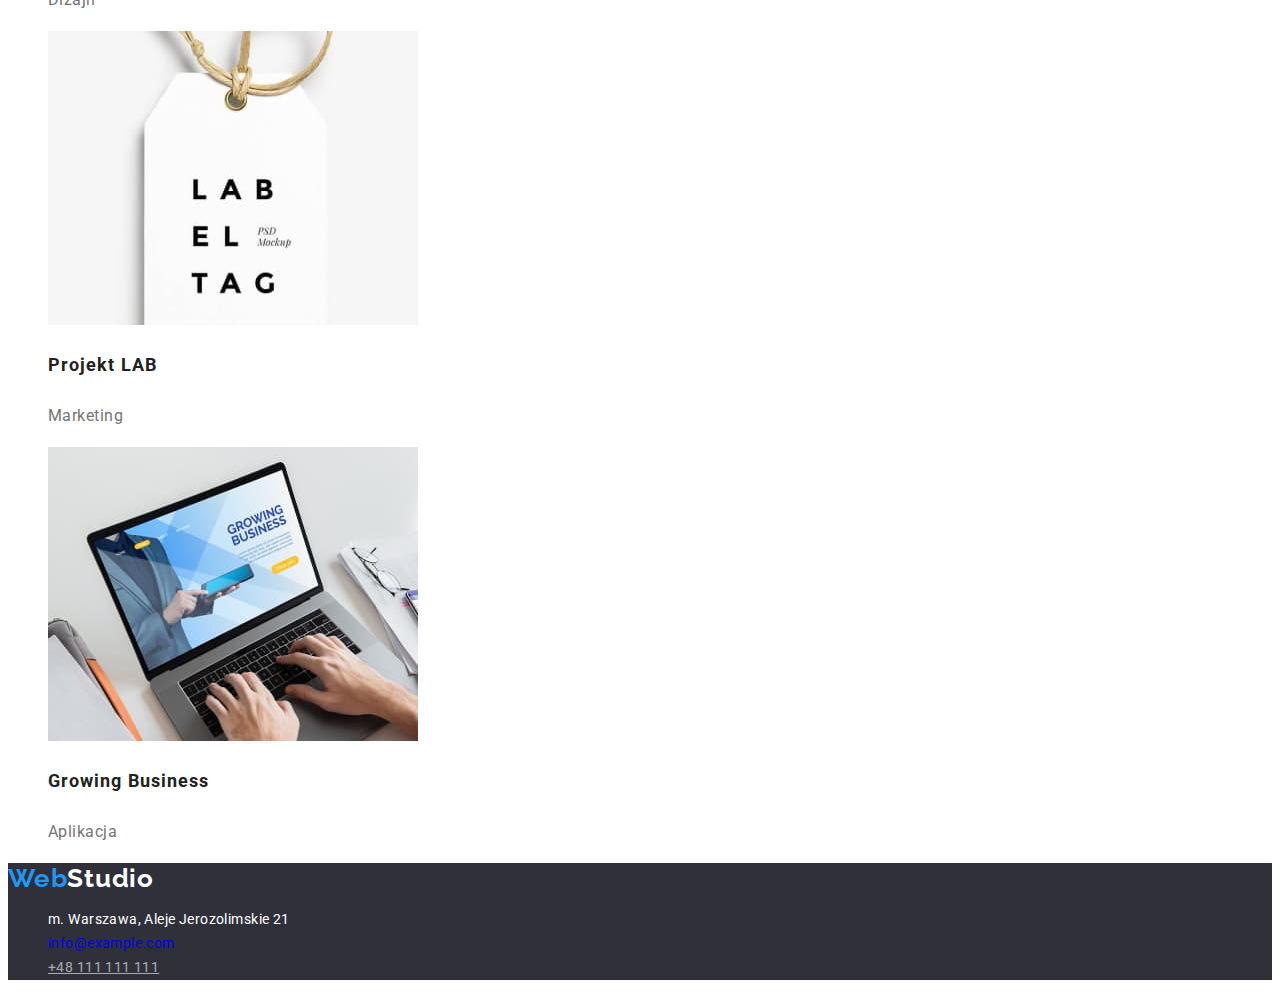
==== commit 7691c833: "added list" ====
--- a/portfolio.html
+++ b/portfolio.html
@@ -20,7 +20,6 @@
   <body class="portfolio-bg">
     <header>
       <a class="logo-header" href="index.html">Web<span class="logo-black">Studio</span></a>
-
 
       <!-- Navigation -->
       <nav>
--- a/css/styles.css
+++ b/css/styles.css
@@ -61,7 +61,6 @@
   color: var(--brand-color-blue);
 }
 
-
 .contact-info a {
   font-size: 14px;
   color: var(--brand-color-gray2);
@@ -230,7 +229,6 @@
   background-color: var(--brand-color-dark);
 }
 
-
 .logo-white {
   color: var(--brand-color-white);
 }
@@ -252,32 +250,29 @@
 
 .list {
   list-style: none;
+  font-style: normal;
 }
 
 .our-address {
   font-size: 14px;
   line-height: 1.71;
   letter-spacing: 0.03em;
-  
-  color: var(--brand-color-white);
-}
-
-.our-address a {
-  font-size: 14px;
-  font-style: normal;
+  color: var(--brand-color-white);
+  font-style: normal;
+}
+
+.contact-tel.contact-tel {
+  font-size: 14px;
   line-height: 1.71;
   letter-spacing: 0.03em;
-  color:rgba(255, 255, 255, 0.6);
+  color: rgba(255, 255, 255, 0.6);
 }
 
 .our-address a:hover,
 .our-address a:focus {
   color: var(--brand-color-blue);
-
-}
-
-.contact-tel {
-  text-decoration: none;
-}
-
-
+}
+
+.contact-mail {
+  text-decoration: none;
+}
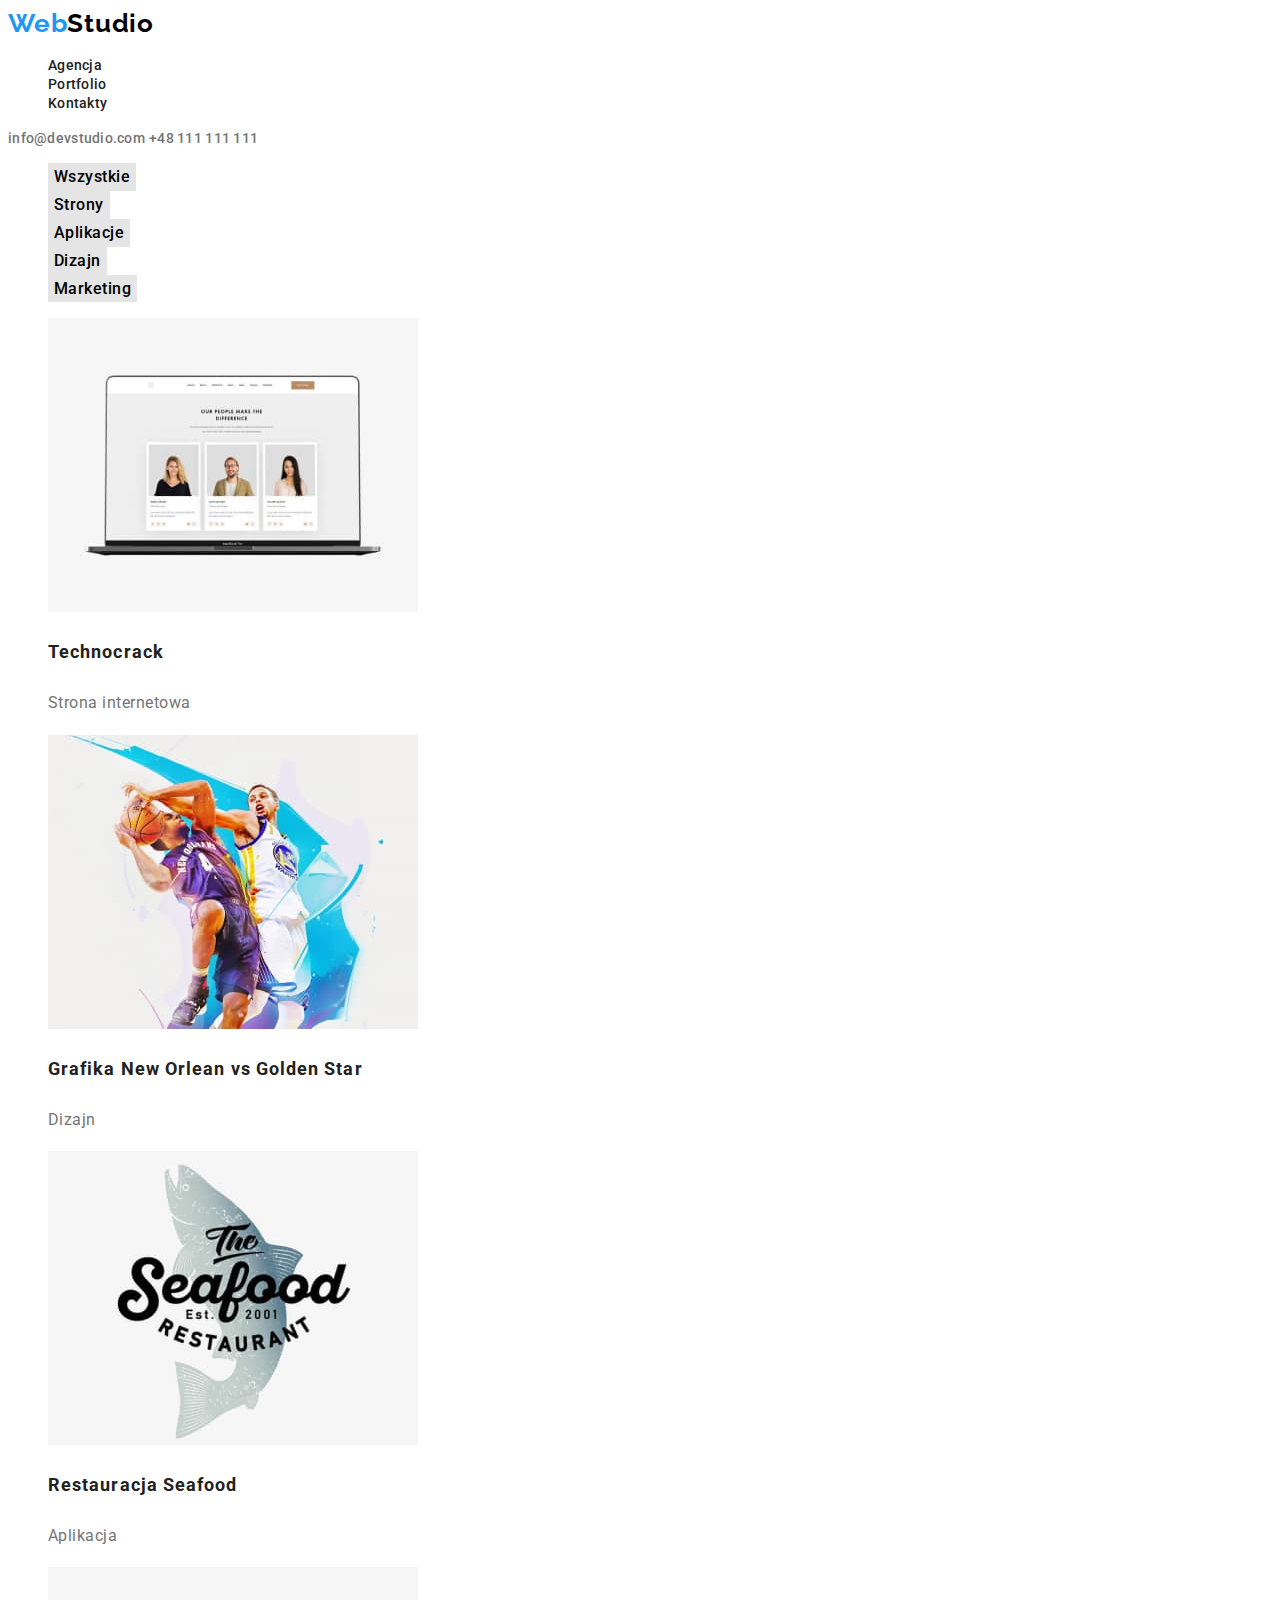
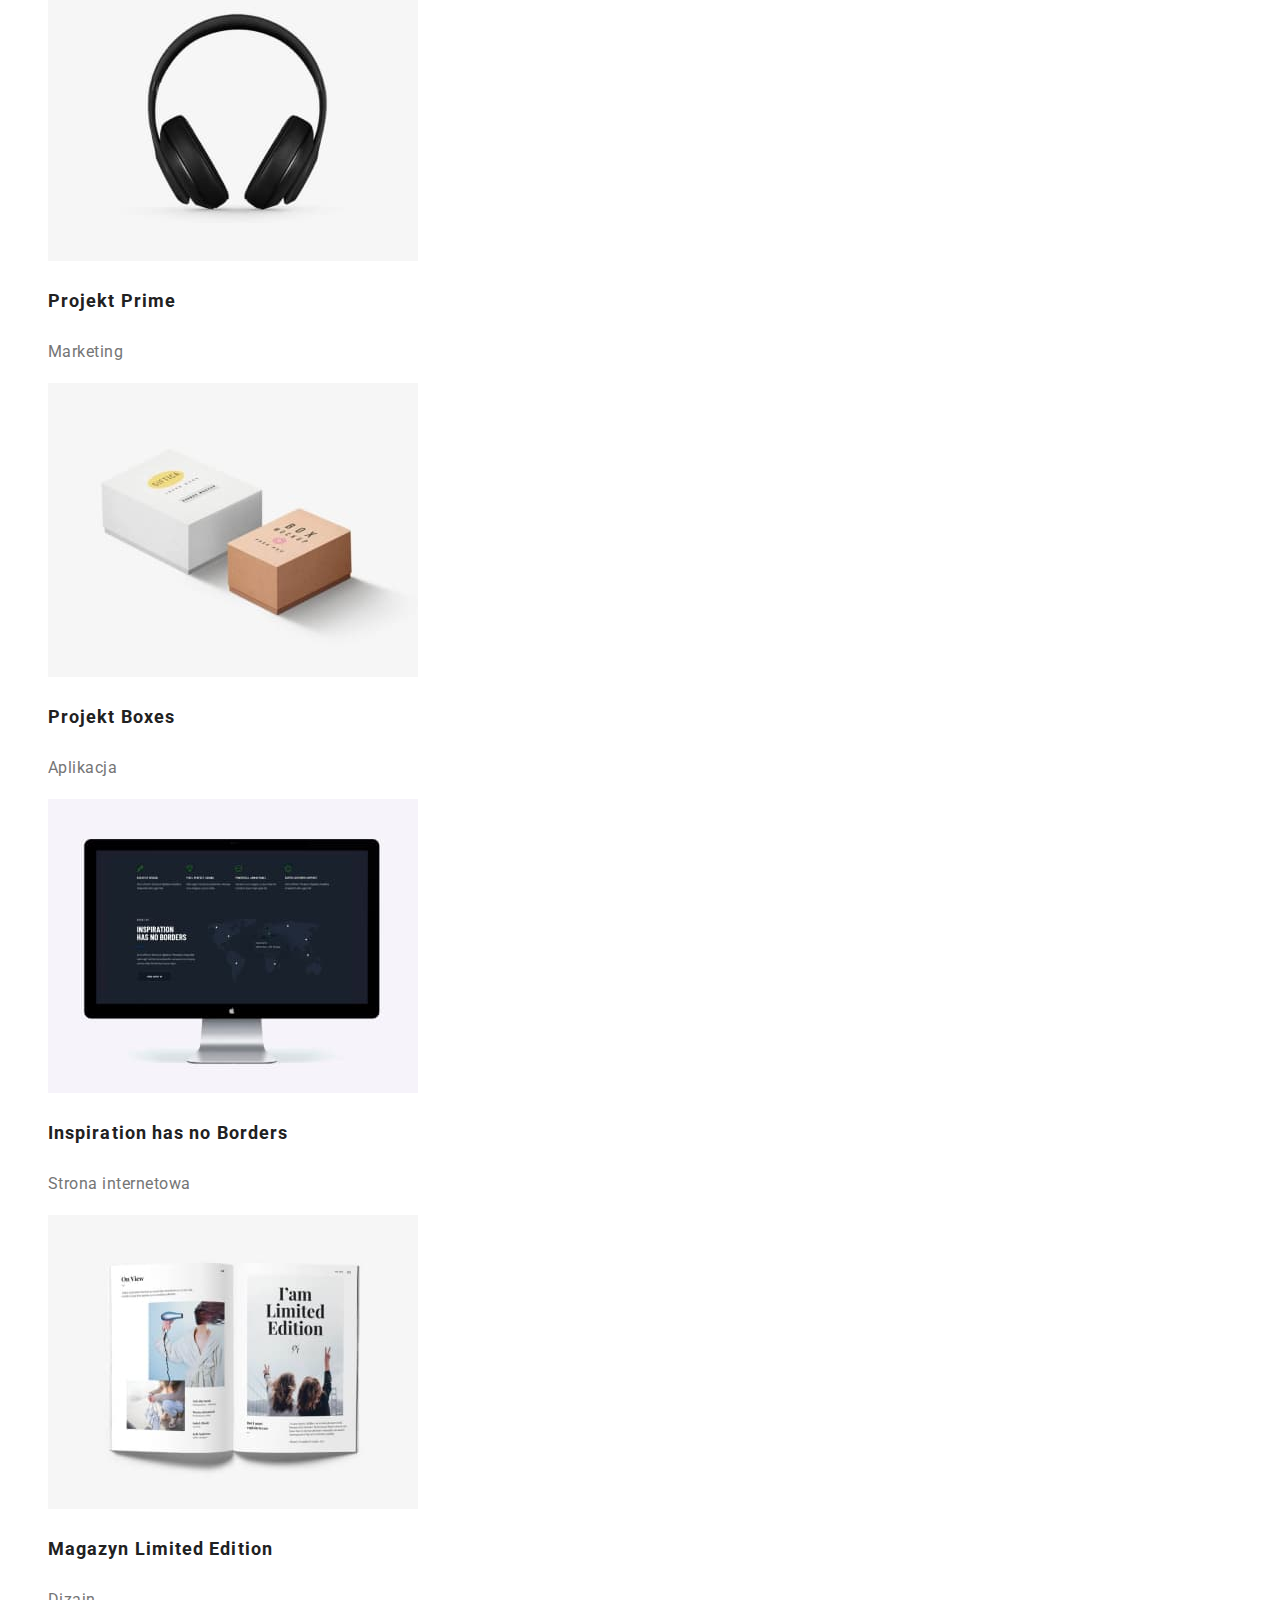
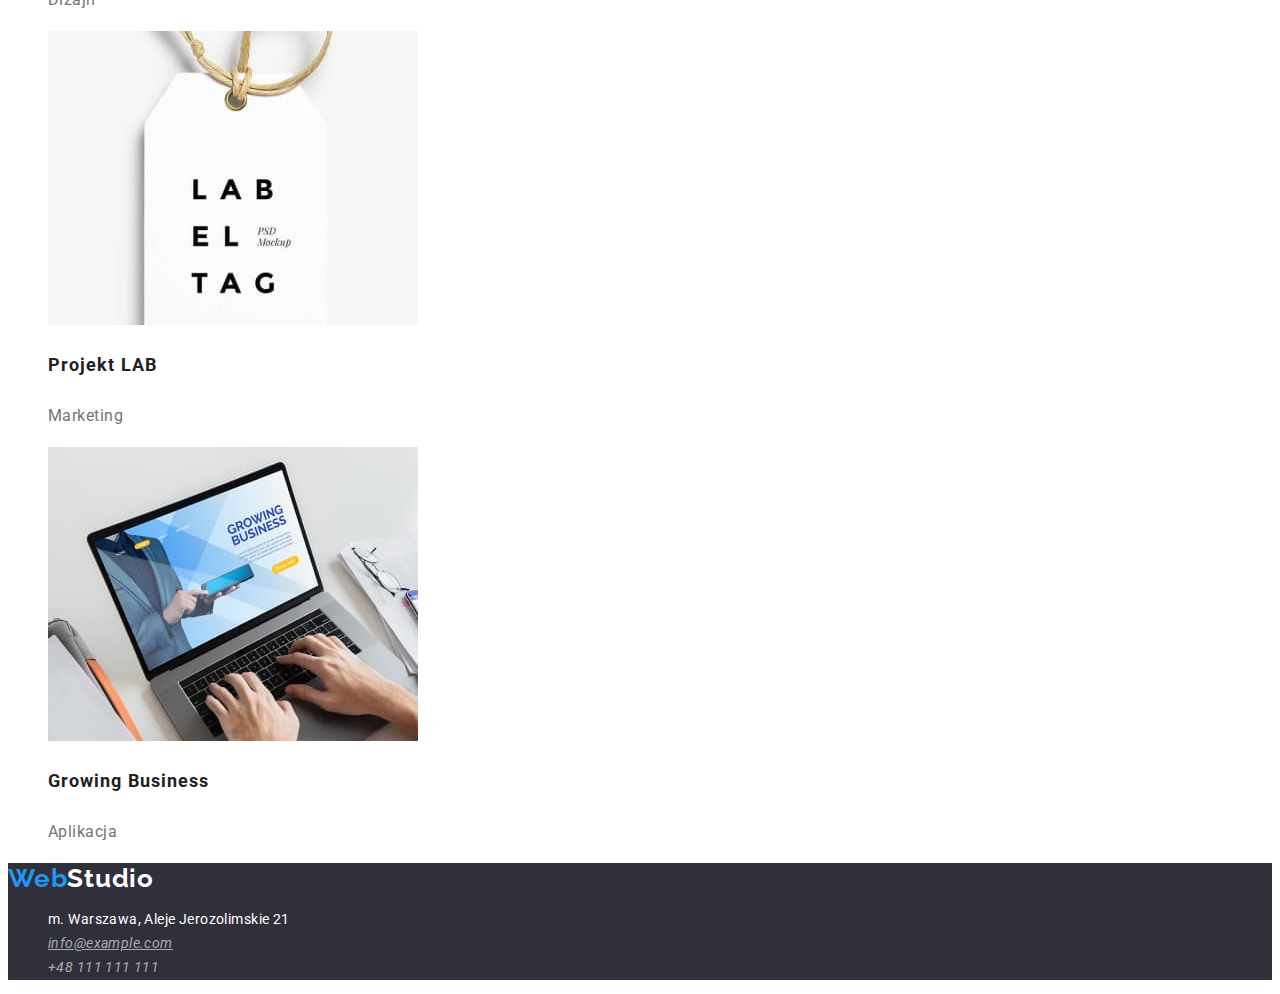
==== commit 303288d2: "added css" ====
--- a/portfolio.html
+++ b/portfolio.html
@@ -120,9 +120,9 @@
       <div>
         <address class="our-address">
           <ul class="list">
-            <li>m. Warszawa, Aleje Jerozolimskie 21</li>
+            <li class="address">m. Warszawa, Aleje Jerozolimskie 21</li>
             <li>
-              <a class="contact-mail" href="mailto:info@devstudio.com">info@example.com</a>
+              <a class="contact-mail mail-underline" href="mailto:info@devstudio.com">info@example.com</a>
             </li>
             <li>
               <a class="contact-tel" href="tel:+48111111111">+48 111 111 111</a>
--- a/css/styles.css
+++ b/css/styles.css
@@ -250,7 +250,6 @@
 
 .list {
   list-style: none;
-  font-style: normal;
 }
 
 .our-address {
@@ -258,21 +257,34 @@
   line-height: 1.71;
   letter-spacing: 0.03em;
   color: var(--brand-color-white);
-  font-style: normal;
-}
-
-.contact-tel.contact-tel {
-  font-size: 14px;
-  line-height: 1.71;
-  letter-spacing: 0.03em;
-  color: rgba(255, 255, 255, 0.6);
+  
+}
+
+.contact-mail {
+  text-decoration: none;
+  font-size: 14px;
+  line-height: 1.71;
+  letter-spacing: 0.03em;
+  color: rgba(255, 255, 255, 0.6)
+}
+
+.contact-tel {
+  text-decoration: none;
+  font-size: 14px;
+  line-height: 1.71;
+  letter-spacing: 0.03em;
+  color: rgba(255, 255, 255, 0.6)
+}
+
+.mail-underline {
+  text-decoration-line: underline;
 }
 
 .our-address a:hover,
 .our-address a:focus {
   color: var(--brand-color-blue);
 }
-
-.contact-mail {
-  text-decoration: none;
-}
+.address {
+  font-style: normal;
+}
+
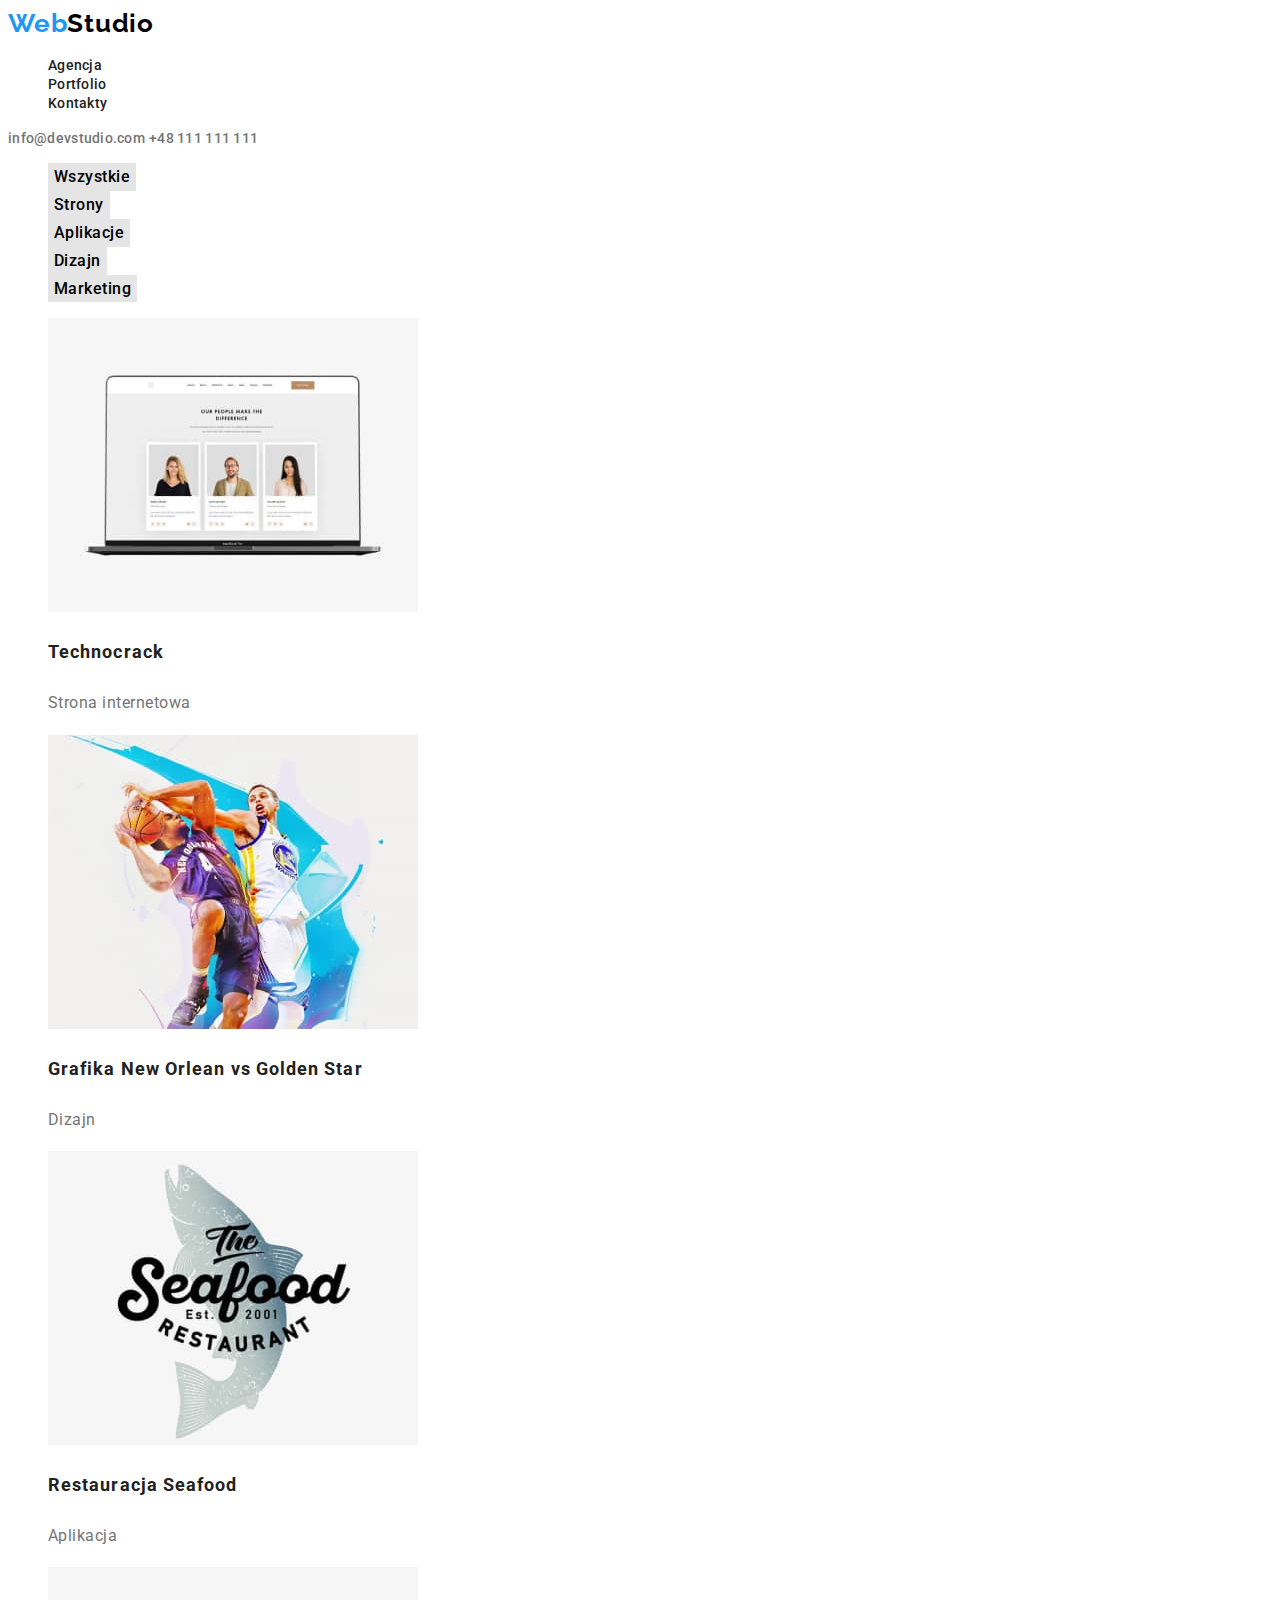
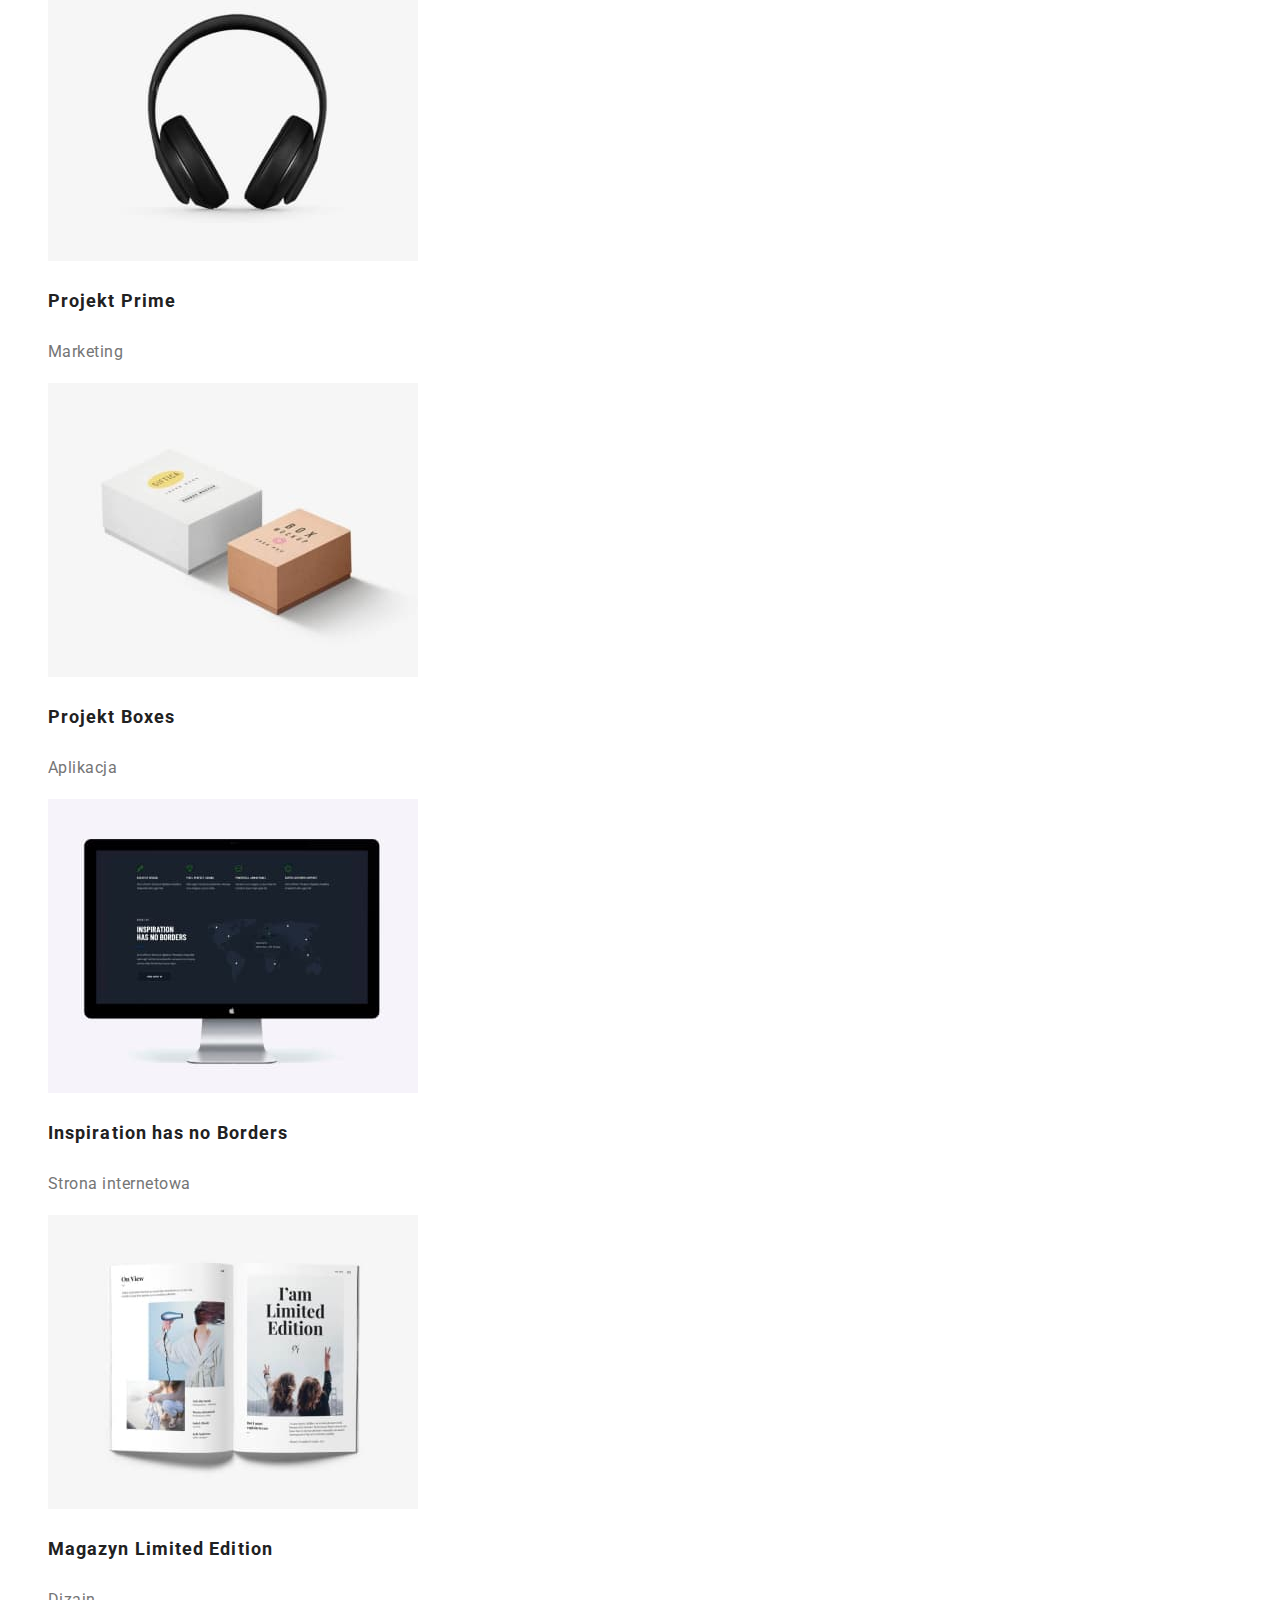
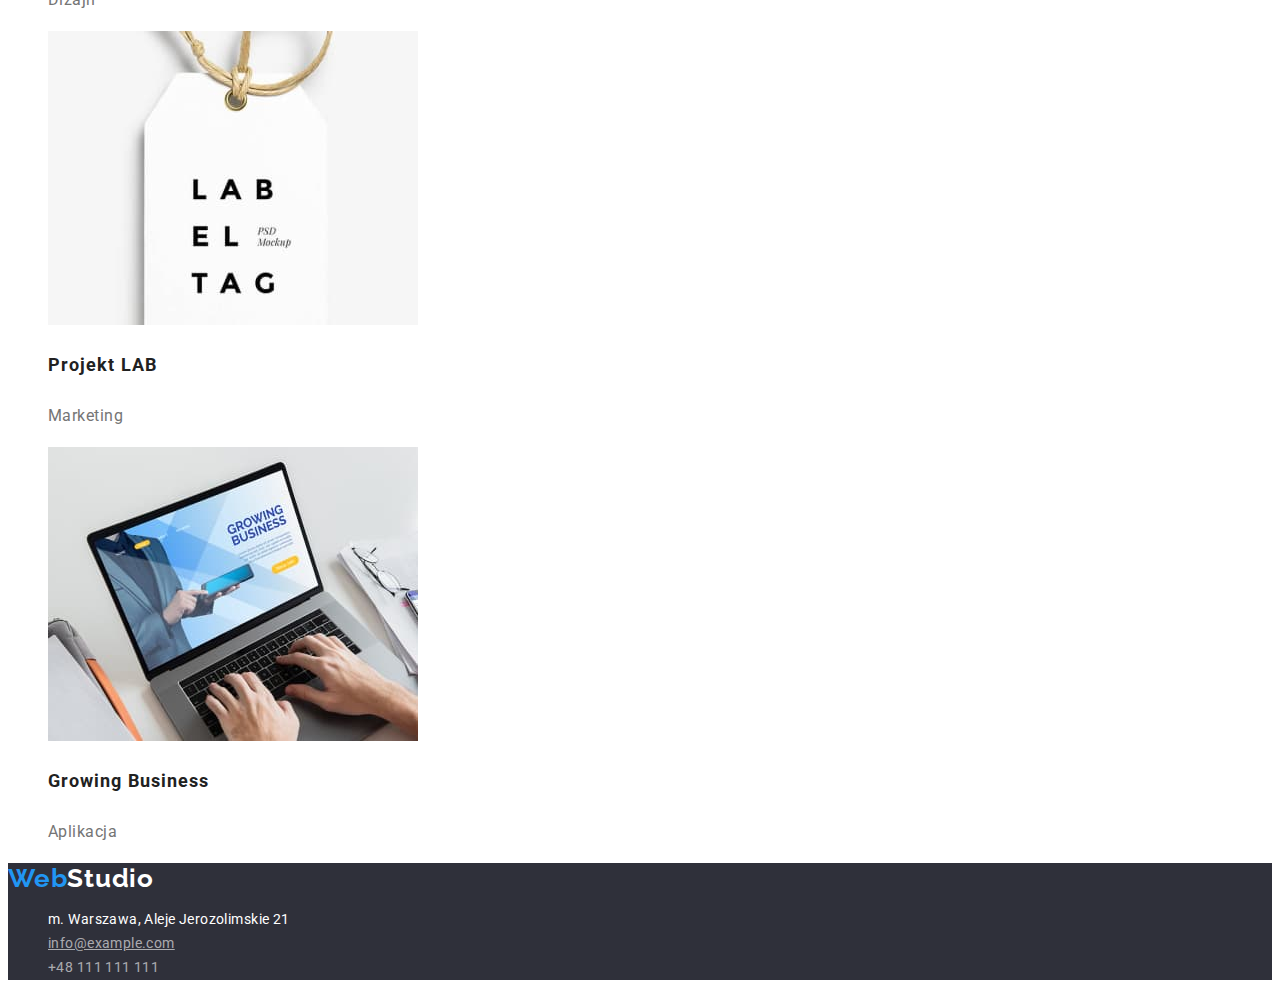
==== commit b196f7a6: "added css" ====
--- a/portfolio.html
+++ b/portfolio.html
@@ -122,7 +122,9 @@
           <ul class="list">
             <li class="address">m. Warszawa, Aleje Jerozolimskie 21</li>
             <li>
-              <a class="contact-mail mail-underline" href="mailto:info@devstudio.com">info@example.com</a>
+              <a class="contact-mail mail-underline" href="mailto:info@devstudio.com"
+                >info@example.com</a
+              >
             </li>
             <li>
               <a class="contact-tel" href="tel:+48111111111">+48 111 111 111</a>
--- a/css/styles.css
+++ b/css/styles.css
@@ -257,7 +257,6 @@
   line-height: 1.71;
   letter-spacing: 0.03em;
   color: var(--brand-color-white);
-  
 }
 
 .contact-mail {
@@ -265,7 +264,8 @@
   font-size: 14px;
   line-height: 1.71;
   letter-spacing: 0.03em;
-  color: rgba(255, 255, 255, 0.6)
+  font-style: normal;
+  color: rgba(255, 255, 255, 0.6);
 }
 
 .contact-tel {
@@ -273,7 +273,8 @@
   font-size: 14px;
   line-height: 1.71;
   letter-spacing: 0.03em;
-  color: rgba(255, 255, 255, 0.6)
+  font-style: normal;
+  color: rgba(255, 255, 255, 0.6);
 }
 
 .mail-underline {
@@ -287,4 +288,3 @@
 .address {
   font-style: normal;
 }
-
